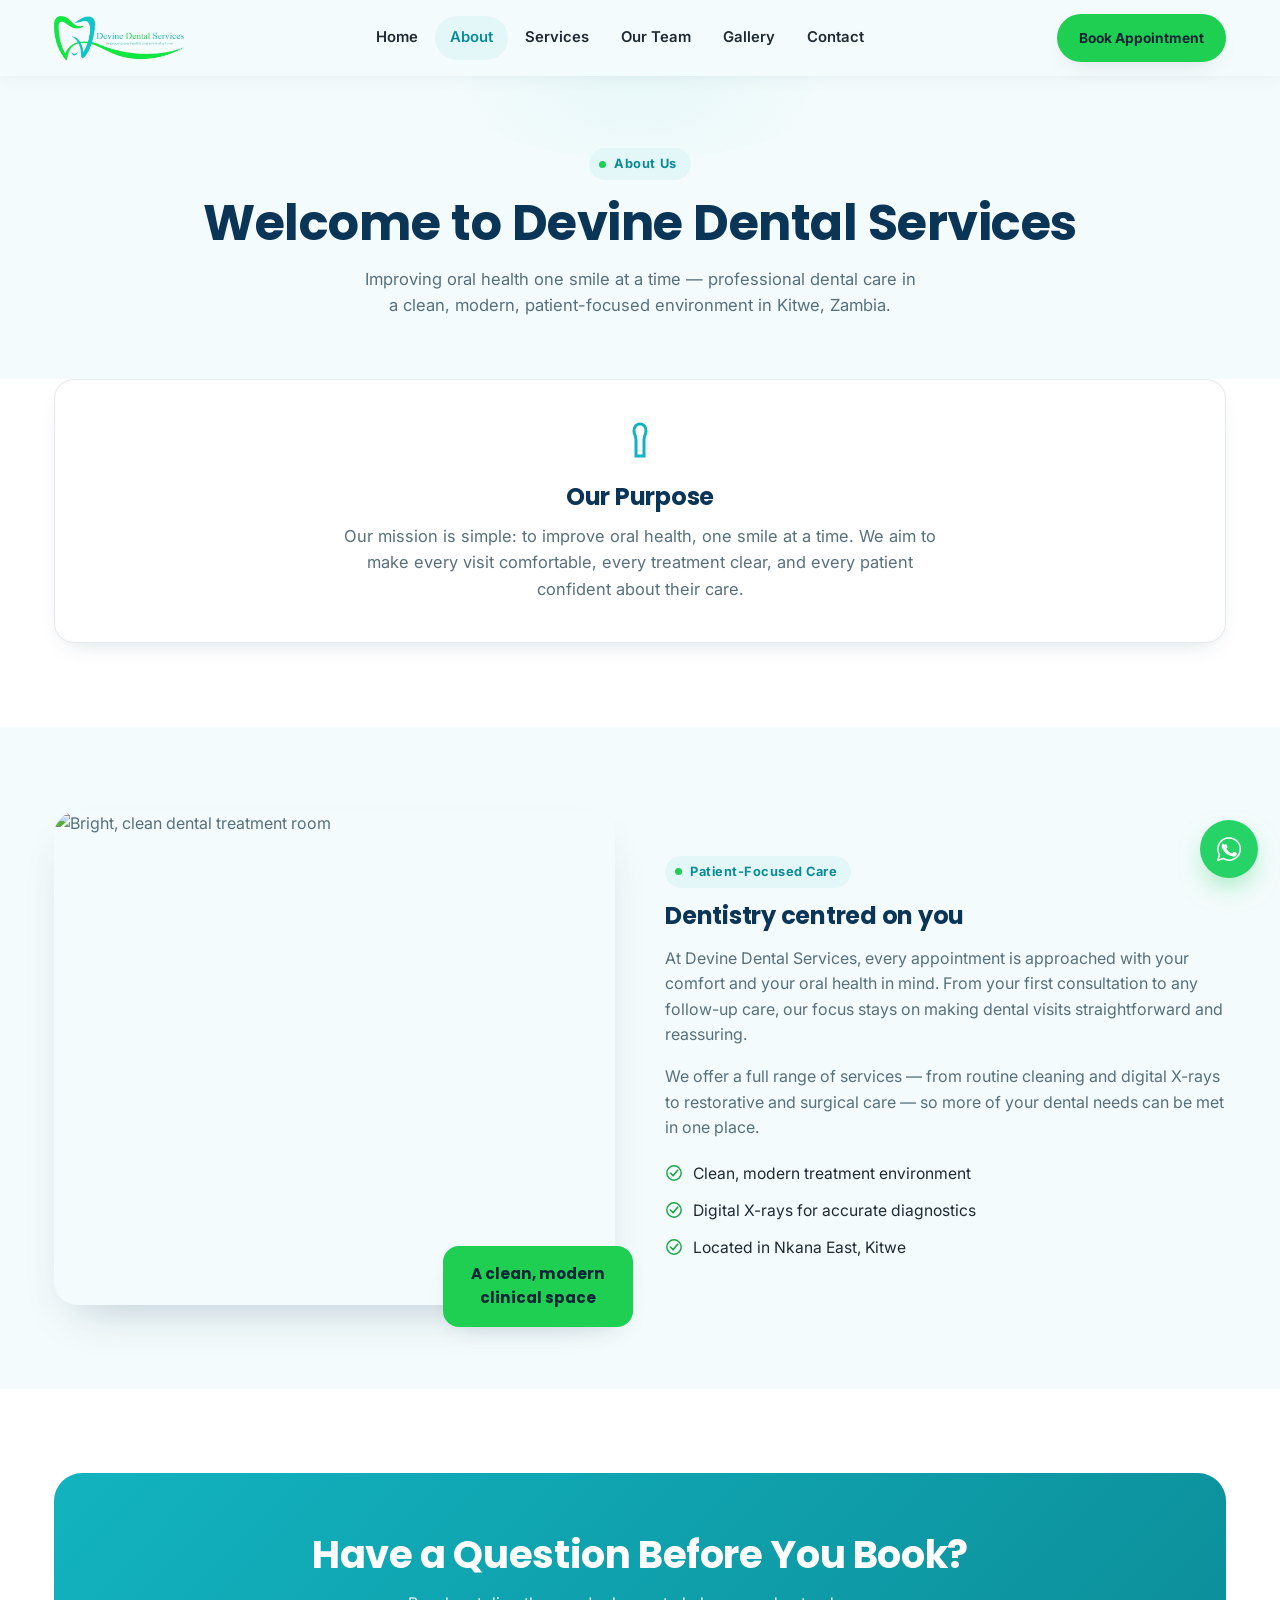
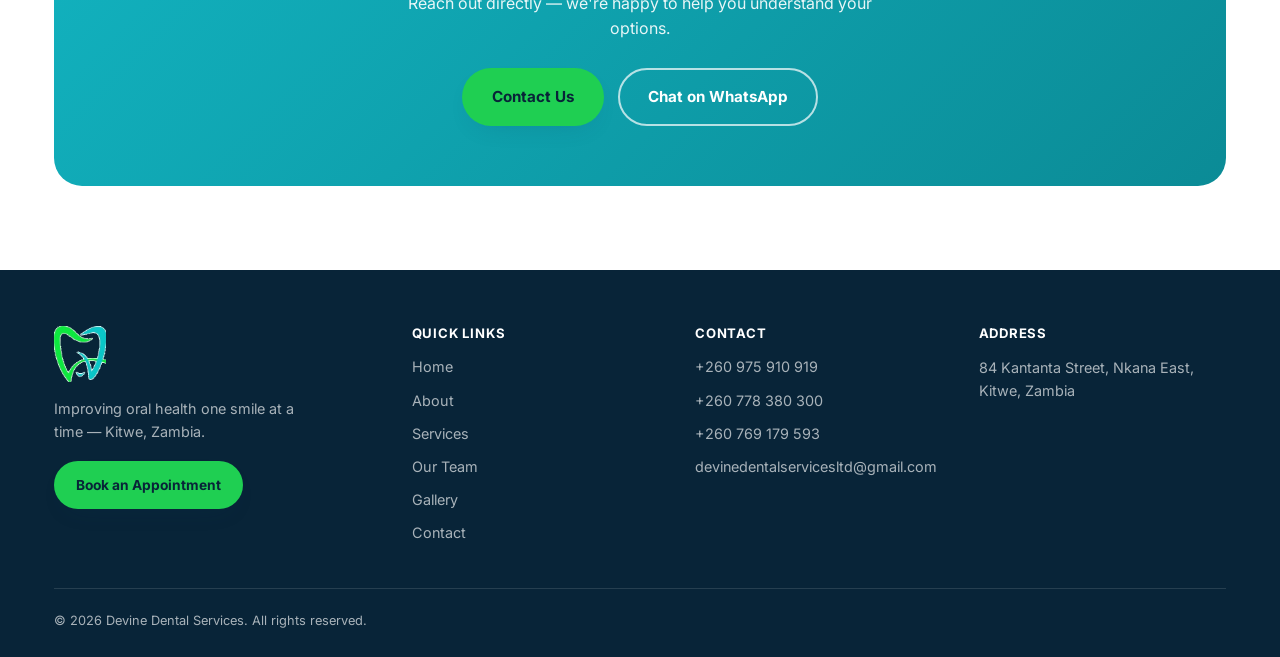
==== about.html @ 5a734332 "Add files via upload" ====
<!DOCTYPE html>
<html lang="en">
<head>
<meta charset="UTF-8">
<meta name="viewport" content="width=device-width, initial-scale=1.0">
<title>About Us — Devine Dental Services | Kitwe, Zambia</title>
<meta name="description" content="Learn about Devine Dental Services in Kitwe, Zambia — improving oral health one smile at a time.">
<link rel="icon" href="assets/img/logo-icon.png">
<link rel="stylesheet" href="css/style.css">
</head>
<body>

<header class="site-header">
  <div class="container nav-row">
    <a href="index.html" class="brand"><img src="assets/img/logo.png" alt="Devine Dental Services logo"></a>
    <nav class="nav-links" aria-label="Primary">
      <a href="index.html">Home</a><a href="about.html">About</a><a href="services.html">Services</a>
      <a href="team.html">Our Team</a><a href="gallery.html">Gallery</a><a href="contact.html">Contact</a>
    </nav>
    <div class="nav-actions">
      <a href="contact.html" class="btn btn-primary btn-sm">Book Appointment</a>
      <button class="nav-menu-btn" aria-label="Open menu" aria-expanded="false">
        <svg width="20" height="16" viewBox="0 0 20 16" fill="none"><path d="M0 1h20M0 8h20M0 15h20" stroke="currentColor" stroke-width="2"/></svg>
      </button>
    </div>
  </div>
</header>

<div class="mobile-drawer" id="mobileDrawer">
  <div class="mobile-drawer-backdrop"></div>
  <div class="mobile-drawer-panel">
    <div class="mobile-drawer-top">
      <img src="assets/img/logo.png" alt="Devine Dental Services" style="height:34px">
      <button class="mobile-drawer-close" aria-label="Close menu"><svg width="18" height="18" viewBox="0 0 18 18" fill="none"><path d="M1 1l16 16M17 1L1 17" stroke="currentColor" stroke-width="2"/></svg></button>
    </div>
    <nav aria-label="Mobile">
      <a href="index.html">Home</a><a href="about.html">About</a><a href="services.html">Services</a>
      <a href="team.html">Our Team</a><a href="gallery.html">Gallery</a><a href="contact.html">Contact</a>
    </nav>
    <div class="mobile-drawer-cta"><a href="contact.html" class="btn btn-primary btn-block">Book Appointment</a></div>
    <div class="mobile-drawer-quick">
      <strong style="font-size:.8rem;color:var(--navy)">Quick Contact</strong>
      <div class="row">
        <a href="tel:+260975910919"><svg width="18" height="18" viewBox="0 0 20 20" fill="none"><path d="M3 3c0 8 6 14 14 14l2-4-5-2-2 2c-2-1-4-3-5-5l2-2-2-5-4 2z" stroke="currentColor" stroke-width="1.6" stroke-linejoin="round"/></svg>Call</a>
        <a href="https://wa.me/260975910919" target="_blank" rel="noopener"><svg width="18" height="18" viewBox="0 0 20 20" fill="none"><path d="M10 2a8 8 0 00-6.9 12l-1 4 4.1-1A8 8 0 1010 2z" stroke="currentColor" stroke-width="1.5"/></svg>WhatsApp</a>
        <a href="https://maps.google.com/?q=84+Kantanta+Street+Nkana+East+Kitwe+Zambia" target="_blank" rel="noopener"><svg width="18" height="18" viewBox="0 0 20 20" fill="none"><path d="M2 4l8 6 8-6" stroke="currentColor" stroke-width="1.6"/><rect x="2" y="4" width="16" height="12" rx="2" stroke="currentColor" stroke-width="1.6"/></svg>Directions</a>
      </div>
    </div>
  </div>
</div>

<section class="page-hero">
  <div class="container inner">
    <span class="kicker"><span class="dot"></span>About Us</span>
    <h1>Welcome to Devine Dental Services</h1>
    <p>Improving oral health one smile at a time — professional dental care in a clean, modern, patient-focused environment in Kitwe, Zambia.</p>
  </div>
</section>

<section class="section section-white" style="padding-top:0">
  <div class="container">
    <div class="mission-card reveal">
      <svg width="40" height="40" viewBox="0 0 20 20" fill="none"><path d="M10 2c-1.5 0-3 1-3 3.5C7 7 8 8 8 10v8h4v-8c0-2 1-3 1-4.5C13 3 11.5 2 10 2z" stroke="currentColor" stroke-width="1.5"/></svg>
      <h2>Our Purpose</h2>
      <p>Our mission is simple: to improve oral health, one smile at a time. We aim to make every visit comfortable, every treatment clear, and every patient confident about their care.</p>
    </div>
  </div>
</section>

<section class="section section-bg">
  <div class="container split">
    <div class="split-media reveal">
      <img src="https://images.unsplash.com/photo-1598256989800-fe5f95da9787?w=800&q=80&auto=format&fit=crop" alt="Bright, clean dental treatment room" loading="lazy">
      <div class="badge">A clean, modern clinical space</div>
    </div>
    <div class="reveal">
      <span class="kicker"><span class="dot"></span>Patient-Focused Care</span>
      <h2>Dentistry centred on you</h2>
      <p>At Devine Dental Services, every appointment is approached with your comfort and your oral health in mind. From your first consultation to any follow-up care, our focus stays on making dental visits straightforward and reassuring.</p>
      <p>We offer a full range of services — from routine cleaning and digital X-rays to restorative and surgical care — so more of your dental needs can be met in one place.</p>
      <ul class="points">
        <li><svg width="18" height="18" viewBox="0 0 20 20" fill="none"><circle cx="10" cy="10" r="8" stroke="currentColor" stroke-width="1.6"/><path d="M6 10l3 3 5-6" stroke="currentColor" stroke-width="1.8" stroke-linecap="round" stroke-linejoin="round"/></svg>Clean, modern treatment environment</li>
        <li><svg width="18" height="18" viewBox="0 0 20 20" fill="none"><circle cx="10" cy="10" r="8" stroke="currentColor" stroke-width="1.6"/><path d="M6 10l3 3 5-6" stroke="currentColor" stroke-width="1.8" stroke-linecap="round" stroke-linejoin="round"/></svg>Digital X-rays for accurate diagnostics</li>
        <li><svg width="18" height="18" viewBox="0 0 20 20" fill="none"><circle cx="10" cy="10" r="8" stroke="currentColor" stroke-width="1.6"/><path d="M6 10l3 3 5-6" stroke="currentColor" stroke-width="1.8" stroke-linecap="round" stroke-linejoin="round"/></svg>Located in Nkana East, Kitwe</li>
      </ul>
    </div>
  </div>
</section>

<section class="section section-white">
  <div class="container">
    <div class="cta-band reveal">
      <h2>Have a Question Before You Book?</h2>
      <p>Reach out directly — we're happy to help you understand your options.</p>
      <div class="actions">
        <a href="contact.html" class="btn btn-primary">Contact Us</a>
        <a href="https://wa.me/260975910919" target="_blank" rel="noopener" class="btn btn-outline">Chat on WhatsApp</a>
      </div>
    </div>
  </div>
</section>

<footer class="site-footer">
  <div class="container">
    <div class="footer-grid">
      <div class="footer-brand">
        <img src="assets/img/logo-icon.png" alt="Devine Dental Services" style="height:56px;width:auto">
        <p>Improving oral health one smile at a time — Kitwe, Zambia.</p>
        <a href="contact.html" class="btn btn-primary btn-sm">Book an Appointment</a>
      </div>
      <div class="footer-col">
        <h4>QUICK LINKS</h4>
        <a href="index.html">Home</a><a href="about.html">About</a><a href="services.html">Services</a>
        <a href="team.html">Our Team</a><a href="gallery.html">Gallery</a><a href="contact.html">Contact</a>
      </div>
      <div class="footer-col">
        <h4>CONTACT</h4>
        <a href="tel:+260975910919">+260 975 910 919</a>
        <a href="tel:+260778380300">+260 778 380 300</a>
        <a href="tel:+260769179593">+260 769 179 593</a>
        <a href="mailto:devinedentalservicesltd@gmail.com">devinedentalservicesltd@gmail.com</a>
      </div>
      <div class="footer-col">
        <h4>ADDRESS</h4>
        <p>84 Kantanta Street, Nkana East, Kitwe, Zambia</p>
      </div>
    </div>
    <div class="footer-bottom"><span>&copy; <span id="year"></span> Devine Dental Services. All rights reserved.</span></div>
  </div>
</footer>

<a href="https://wa.me/260975910919" target="_blank" rel="noopener" class="wa-float" aria-label="Chat with us on WhatsApp">
  <svg width="28" height="28" viewBox="0 0 24 24" fill="none"><path d="M12 2.5a9.5 9.5 0 00-8.2 14.3L2.5 21.5l4.9-1.3A9.5 9.5 0 1012 2.5z" stroke="white" stroke-width="1.3" fill="none"/><path d="M8 8.5c.2-.6.5-.6.8-.6h.6c.2 0 .4 0 .6.4.2.5.7 1.6.7 1.8.1.1.1.3 0 .4-.1.2-.1.3-.3.5-.1.2-.3.3-.4.5-.1.1-.3.3-.1.6.2.3.8 1.3 1.8 2.1 1.2 1 2.1 1.3 2.5 1.5.3.1.5.1.6-.1.2-.2.7-.8.9-1.1.2-.3.4-.2.6-.1.2.1 1.5.7 1.8.8.3.1.5.2.5.3.1.2.1.9-.2 1.6-.3.7-1.6 1.4-2.2 1.4-.6.1-1.2.1-3.8-.9-3.2-1.3-5.2-4.5-5.4-4.7-.1-.2-1.3-1.7-1.3-3.2 0-1.5.8-2.2 1.1-2.5z" fill="white"/></svg>
</a>

<script src="js/main.js"></script>
<script>document.getElementById("year").textContent = new Date().getFullYear();</script>
</body>
</html>
---- css/style.css ----
/* ==========================================================================
   DEVINE DENTAL SERVICES — DESIGN SYSTEM
   Palette drawn from the official logo: teal/dental-blue + fresh green,
   paired with a deeper professional navy for trust and readable charcoal
   text on very light, clean, clinical backgrounds.
   Type: Poppins (headings — friendly, confident) + Inter (body — clean, legible).
   ========================================================================== */

@import url("https://fonts.googleapis.com/css2?family=Poppins:wght@500;600;700;800&family=Inter:wght@400;500;600;700&display=swap");

:root {
  --teal: #12b3c0;
  --teal-deep: #0b8b96;
  --teal-pale: #e3f7f8;
  --green: #1fcf52;
  --green-deep: #17a643;
  --green-pale: #e6faec;
  --navy: #0b3556;
  --navy-deep: #082438;
  --ink: #1e2b33;
  --ink-mute: #57707c;
  --bg: #f4fbfc;
  --white: #ffffff;
  --line: rgba(11, 53, 86, 0.1);
  --shadow: 0 22px 48px -22px rgba(11, 53, 86, 0.28);
  --shadow-sm: 0 10px 26px -14px rgba(11, 53, 86, 0.22);
  --radius: 20px;
  --radius-sm: 12px;
  --maxw: 1220px;
  --display: "Poppins", sans-serif;
  --body: "Inter", sans-serif;
  color-scheme: light;
}

* { box-sizing: border-box; }
html { scroll-behavior: smooth; }

@media (prefers-reduced-motion: reduce) {
  html { scroll-behavior: auto; }
  *, *::before, *::after {
    animation-duration: 0.001ms !important;
    animation-iteration-count: 1 !important;
    transition-duration: 0.001ms !important;
    scroll-behavior: auto !important;
  }
}

body {
  margin: 0;
  font-family: var(--body);
  background: var(--bg);
  color: var(--ink-mute);
  line-height: 1.6;
  -webkit-font-smoothing: antialiased;
  overflow-x: hidden;
}

img { max-width: 100%; display: block; }
a { color: inherit; text-decoration: none; }
button { font-family: inherit; cursor: pointer; }
ul { margin: 0; padding: 0; list-style: none; }

h1, h2, h3, h4 {
  font-family: var(--display);
  color: var(--navy);
  margin: 0;
  font-weight: 700;
  letter-spacing: -0.01em;
  line-height: 1.15;
}

.container { max-width: var(--maxw); margin: 0 auto; padding: 0 24px; }

a:focus-visible, button:focus-visible, input:focus-visible, textarea:focus-visible, select:focus-visible {
  outline: 2.5px solid var(--teal);
  outline-offset: 3px;
  border-radius: 4px;
}

/* ---------- Buttons ---------- */
.btn {
  display: inline-flex;
  align-items: center;
  justify-content: center;
  gap: 9px;
  padding: 15px 28px;
  border-radius: 999px;
  font-weight: 700;
  font-size: 0.95rem;
  font-family: var(--body);
  border: 2px solid transparent;
  transition: transform 0.2s ease, box-shadow 0.2s ease, background 0.2s ease, color 0.2s ease, border-color .2s ease;
  white-space: nowrap;
  min-height: 48px;
}
.btn:active { transform: scale(0.97); }
.btn-primary { background: var(--green); color: var(--navy-deep); box-shadow: var(--shadow-sm); }
.btn-primary:hover { background: var(--green-deep); color: var(--white); transform: translateY(-2px); box-shadow: var(--shadow); }
.btn-navy { background: var(--navy); color: var(--white); }
.btn-navy:hover { background: var(--navy-deep); transform: translateY(-2px); }
.btn-outline { background: transparent; color: var(--white); border-color: rgba(255,255,255,0.7); }
.btn-outline:hover { background: rgba(255,255,255,0.14); transform: translateY(-2px); }
.btn-ghost { background: transparent; color: var(--navy); border-color: var(--line); }
.btn-ghost:hover { border-color: var(--teal); color: var(--teal-deep); }
.btn-teal { background: var(--teal-pale); color: var(--teal-deep); }
.btn-teal:hover { background: var(--teal); color: var(--white); }
.btn-block { width: 100%; }
.btn-sm { padding: 11px 20px; font-size: 0.86rem; min-height: 40px; }

.kicker {
  display: inline-flex;
  align-items: center;
  gap: 8px;
  font-family: var(--body);
  font-weight: 700;
  color: var(--teal-deep);
  font-size: 0.8rem;
  letter-spacing: 0.04em;
  background: var(--teal-pale);
  padding: 6px 14px 6px 10px;
  border-radius: 999px;
  margin-bottom: 14px;
}
.kicker .dot { width: 7px; height: 7px; border-radius: 50%; background: var(--green); flex-shrink: 0; }

/* ==========================================================================
   WELCOME ANIMATION
   ========================================================================== */
#intro {
  position: fixed; inset: 0; z-index: 999;
  background: var(--white);
  display: flex; align-items: center; justify-content: center;
  transition: opacity 0.5s ease, visibility 0.5s ease;
}
#intro.hide { opacity: 0; visibility: hidden; pointer-events: none; }
.intro-inner { display: flex; flex-direction: column; align-items: center; gap: 18px; }
.intro-logo {
  width: 190px;
  opacity: 0;
  transform: scale(0.85);
  animation: introLogo 0.7s cubic-bezier(.2,.9,.25,1) forwards;
}
@keyframes introLogo {
  0% { opacity: 0; transform: scale(0.85) translateY(6px); }
  100% { opacity: 1; transform: scale(1) translateY(0); }
}
.intro-bar {
  width: 84px; height: 3px; border-radius: 3px;
  background: var(--line);
  overflow: hidden;
  opacity: 0;
  animation: introFade 0.4s ease 0.55s forwards;
}
.intro-bar::after {
  content: "";
  display: block; height: 100%; width: 0%;
  background: linear-gradient(90deg, var(--teal), var(--green));
  animation: introBar 1s ease 0.6s forwards;
}
@keyframes introBar { to { width: 100%; } }
.intro-tag {
  font-family: var(--display);
  font-weight: 600;
  font-size: 0.92rem;
  color: var(--navy);
  text-align: center;
  opacity: 0;
  animation: introFade 0.5s ease 0.85s forwards;
}
@keyframes introFade { to { opacity: 1; } }

/* ==========================================================================
   NAVIGATION
   ========================================================================== */
.site-header {
  position: fixed; top: 0; left: 0; right: 0; z-index: 200;
  background: rgba(244, 251, 252, 0.9);
  backdrop-filter: blur(10px);
  box-shadow: 0 2px 16px rgba(11,53,86,0.06);
  transition: box-shadow 0.3s ease, padding 0.3s ease;
  padding: 14px 0;
}
.site-header.solid { box-shadow: 0 4px 22px rgba(11,53,86,0.1); padding: 10px 0; }
.nav-row { display: flex; align-items: center; justify-content: space-between; gap: 18px; }
.brand { display: flex; align-items: center; gap: 10px; flex-shrink: 0; }
.brand img { height: 44px; width: auto; transition: height 0.3s ease; }
.site-header.solid .brand img { height: 38px; }
.nav-links { display: flex; align-items: center; gap: 2px; }
.nav-links a {
  padding: 10px 15px;
  border-radius: 999px;
  font-weight: 600;
  font-size: 0.93rem;
  color: var(--ink);
  transition: background 0.2s ease, color 0.2s ease;
}
.nav-links a:hover, .nav-links a.active { background: var(--teal-pale); color: var(--teal-deep); }
.nav-actions { display: flex; align-items: center; gap: 10px; }
.nav-menu-btn {
  display: none;
  background: var(--navy);
  color: var(--white);
  border: none; width: 46px; height: 46px; border-radius: 13px;
  align-items: center; justify-content: center; flex-shrink: 0;
}

/* Mobile drawer */
.mobile-drawer { position: fixed; inset: 0; z-index: 300; visibility: hidden; }
.mobile-drawer.open { visibility: visible; }
.mobile-drawer-backdrop { position: absolute; inset: 0; background: rgba(8,36,56,0.5); opacity: 0; transition: opacity 0.3s ease; }
.mobile-drawer.open .mobile-drawer-backdrop { opacity: 1; }
.mobile-drawer-panel {
  position: absolute; top: 0; right: 0; height: 100%; width: min(86vw, 380px);
  background: var(--white);
  box-shadow: -18px 0 40px rgba(0,0,0,0.2);
  transform: translateX(100%);
  transition: transform 0.35s cubic-bezier(.2,.9,.25,1);
  padding: 22px 26px; display: flex; flex-direction: column;
}
.mobile-drawer.open .mobile-drawer-panel { transform: translateX(0); }
.mobile-drawer-top { display: flex; justify-content: space-between; align-items: center; margin-bottom: 26px; }
.mobile-drawer-close {
  width: 44px; height: 44px; border-radius: 12px;
  border: 1.5px solid var(--line); background: var(--bg);
  display: flex; align-items: center; justify-content: center; color: var(--navy);
}
.mobile-drawer nav { display: flex; flex-direction: column; gap: 2px; }
.mobile-drawer nav a {
  padding: 15px 6px; font-family: var(--display); font-weight: 600;
  font-size: 1.2rem; color: var(--navy); border-bottom: 1px solid var(--line);
}
.mobile-drawer-cta { margin-top: 20px; display: flex; flex-direction: column; gap: 10px; }
.mobile-drawer-quick { margin-top: auto; padding-top: 18px; border-top: 1px solid var(--line); }
.mobile-drawer-quick .row { display: flex; gap: 10px; margin-top: 10px; }
.mobile-drawer-quick a {
  flex: 1; display: flex; flex-direction: column; align-items: center; gap: 6px;
  padding: 12px 6px; border-radius: 14px; background: var(--bg);
  font-size: 0.72rem; font-weight: 700; color: var(--navy); text-align: center;
}
.mobile-drawer-quick a svg { color: var(--teal-deep); }

/* ==========================================================================
   HERO (home) — full-bleed background slideshow
   ========================================================================== */
.hero {
  position: relative;
  min-height: 92vh;
  display: flex;
  align-items: center;
  overflow: hidden;
  color: var(--white);
  padding: 0;
}
.hero-bg {
  position: absolute; inset: 0; z-index: 0;
  background-size: cover;
  background-position: center;
}
.hero-overlay {
  position: absolute; inset: 0; z-index: 1;
  background: linear-gradient(180deg, rgba(8,36,56,0.55) 0%, rgba(8,36,56,0.35) 38%, rgba(6,24,38,0.88) 100%);
}
.hero-grid { position: relative; z-index: 2; width: 100%; padding: 120px 26px; box-sizing: border-box; }
.hero-grid > div:first-child { max-width: 640px; margin: 0 auto; padding: 0 6px; }
.hero .kicker { background: rgba(255,255,255,0.14); color: var(--green); }
.hero .kicker .dot { background: var(--green); }
.hero h1 { color: var(--white); }
.hero h1 span { color: var(--green); }
.hero p.lead { color: rgba(255,255,255,0.88); }
.hero-trust .item { color: var(--white); }
.hero-trust .item svg { color: var(--green); }

/* ==========================================================================
   SECTION SCAFFOLDING
   ========================================================================== */
.section { padding: 84px 0; }
.section-tight { padding: 56px 0; }
.section-white { background: var(--white); }
.section-bg { background: var(--bg); }
.section-navy { background: var(--navy); color: rgba(255,255,255,0.82); }
.section-navy h2, .section-navy h3 { color: var(--white); }
.section-head { margin-bottom: 42px; max-width: 640px; }
.section-head.center { margin-left: auto; margin-right: auto; text-align: center; }
.section-head h2 { font-size: clamp(1.9rem, 4vw, 2.5rem); }
.section-head p { margin-top: 12px; font-size: 1.02rem; }
.section-head-row { display: flex; align-items: flex-end; justify-content: space-between; gap: 24px; flex-wrap: wrap; }

.reveal { opacity: 0; transform: translateY(24px); transition: opacity 0.65s ease, transform 0.65s ease; }
.reveal.in { opacity: 1; transform: translateY(0); }

/* ==========================================================================
   QUICK ACTIONS (home)
   ========================================================================== */
.quick-grid { display: grid; grid-template-columns: repeat(4, 1fr); gap: 18px; }
.quick-card {
  background: var(--white); border-radius: 18px; padding: 26px 20px;
  box-shadow: var(--shadow-sm); text-align: center;
  transition: transform 0.25s ease, box-shadow 0.25s ease;
  border: 1px solid var(--line);
}
.quick-card:hover { transform: translateY(-5px); box-shadow: var(--shadow); }
.quick-card .ic {
  width: 52px; height: 52px; border-radius: 14px; margin: 0 auto 14px;
  display: flex; align-items: center; justify-content: center;
  background: var(--teal-pale); color: var(--teal-deep);
}
.quick-card:nth-child(2n) .ic { background: var(--green-pale); color: var(--green-deep); }
.quick-card h3 { font-size: 1rem; margin-bottom: 4px; }
.quick-card span { font-size: 0.82rem; color: var(--ink-mute); }

/* ==========================================================================
   ABOUT PREVIEW (split)
   ========================================================================== */
.split { display: grid; grid-template-columns: 1fr 1fr; gap: 50px; align-items: center; }
.split-media { position: relative; }
.split-media img { width: 100%; aspect-ratio: 5/4.4; object-fit: cover; border-radius: 24px; box-shadow: var(--shadow); }
.split-media .badge {
  position: absolute; bottom: -22px; right: -18px; background: var(--green);
  color: var(--navy-deep); padding: 16px 20px; border-radius: 16px;
  box-shadow: var(--shadow-sm); font-family: var(--display); font-weight: 700;
  font-size: 0.95rem; max-width: 190px; text-align: center;
}
.split ul.points { margin-top: 20px; display: flex; flex-direction: column; gap: 12px; }
.split ul.points li { display: flex; gap: 10px; align-items: flex-start; font-size: 0.98rem; color: var(--ink); }
.split ul.points li svg { color: var(--green-deep); flex-shrink: 0; margin-top: 3px; }

/* ==========================================================================
   SERVICE CARDS
   ========================================================================== */
.services-grid { display: grid; grid-template-columns: repeat(4, 1fr); gap: 20px; }
.service-card {
  background: var(--white); border-radius: var(--radius); overflow: hidden;
  box-shadow: var(--shadow-sm); border: 1px solid var(--line);
  transition: transform 0.25s ease, box-shadow 0.25s ease, border-color .25s ease;
}
.service-card:hover { transform: translateY(-6px); box-shadow: var(--shadow); border-color: transparent; }
.service-card .thumb { position: relative; aspect-ratio: 16/11; overflow: hidden; }
.service-card .thumb img { width: 100%; height: 100%; object-fit: cover; transition: transform 0.5s ease; }
.service-card:hover .thumb img { transform: scale(1.07); }
.service-card .body { padding: 22px 22px 26px; position: relative; }
.service-card .ic {
  width: 50px; height: 50px; border-radius: 14px;
  display: flex; align-items: center; justify-content: center;
  background: var(--white);
  color: var(--teal-deep);
  position: absolute; top: -25px; left: 22px;
  box-shadow: var(--shadow-sm);
  border: 1px solid var(--line);
}
.service-card .body { padding-top: 34px; }
.service-card h3 { font-size: 1.05rem; margin-bottom: 8px; }
.service-card p { font-size: 0.9rem; color: var(--ink-mute); }

/* ==========================================================================
   WHY CHOOSE US
   ========================================================================== */
.why-grid { display: grid; grid-template-columns: repeat(4, 1fr); gap: 20px; }
.why-card { text-align: left; padding: 4px; }
.why-card .ic {
  width: 50px; height: 50px; border-radius: 14px; margin-bottom: 16px;
  display: flex; align-items: center; justify-content: center;
  background: rgba(255,255,255,0.12); color: var(--green);
}
.why-card h3 { font-size: 1.05rem; margin-bottom: 8px; }
.why-card p { font-size: 0.92rem; }

/* ==========================================================================
   PATIENT JOURNEY
   ========================================================================== */
.journey { display: grid; grid-template-columns: repeat(5, 1fr); gap: 16px; position: relative; }
.journey::before {
  content: ""; position: absolute; top: 27px; left: 8%; right: 8%; height: 2px;
  background: repeating-linear-gradient(90deg, var(--line) 0 10px, transparent 10px 18px);
  z-index: 0;
}
.journey-step { position: relative; z-index: 1; text-align: center; }
.journey-step .num {
  width: 56px; height: 56px; border-radius: 50%; margin: 0 auto 14px;
  background: var(--white); border: 2px solid var(--teal);
  display: flex; align-items: center; justify-content: center;
  font-family: var(--display); font-weight: 700; color: var(--teal-deep); font-size: 1.1rem;
  box-shadow: var(--shadow-sm);
}
.journey-step:nth-child(5) .num { background: var(--green); border-color: var(--green); color: var(--navy-deep); }
.journey-step h4 { font-family: var(--display); font-size: 0.98rem; color: var(--navy); margin-bottom: 4px; }
.journey-step p { font-size: 0.82rem; color: var(--ink-mute); }

/* ==========================================================================
   APPOINTMENT CTA BAND
   ========================================================================== */
.cta-band {
  border-radius: 28px;
  background: linear-gradient(135deg, var(--teal) 0%, var(--teal-deep) 100%);
  padding: 60px 40px; text-align: center; color: var(--white); position: relative; overflow: hidden;
}
.cta-band h2 { color: var(--white); font-size: clamp(1.8rem, 4vw, 2.4rem); }
.cta-band p { max-width: 480px; margin: 14px auto 26px; color: rgba(255,255,255,0.9); }
.cta-band .actions { display: flex; gap: 14px; justify-content: center; flex-wrap: wrap; }

/* ==========================================================================
   LOCATION PREVIEW
   ========================================================================== */
.location-split { display: grid; grid-template-columns: 1fr 1fr; gap: 30px; align-items: stretch; }
.location-card {
  background: var(--white); border-radius: var(--radius); padding: 34px;
  box-shadow: var(--shadow-sm); border: 1px solid var(--line);
  display: flex; flex-direction: column; justify-content: center;
}
.location-card .addr { font-family: var(--display); font-size: 1.2rem; color: var(--navy); margin: 10px 0 24px; font-weight: 600; }
.location-card .actions { display: flex; gap: 12px; flex-wrap: wrap; }
.map-embed { border-radius: var(--radius); overflow: hidden; box-shadow: var(--shadow-sm); min-height: 300px; }
.map-embed iframe { width: 100%; height: 100%; min-height: 300px; border: 0; }

/* ==========================================================================
   FOOTER
   ========================================================================== */
.site-footer { background: var(--navy-deep); color: rgba(255,255,255,0.65); padding: 56px 0 26px; }
.footer-grid { display: grid; grid-template-columns: 1.3fr 1fr 1fr 1fr; gap: 36px; padding-bottom: 34px; border-bottom: 1px solid rgba(255,255,255,0.12); }
.footer-brand img { height: 40px; margin-bottom: 14px; }
.footer-brand p { max-width: 260px; font-size: 0.9rem; margin-bottom: 18px; }
.footer-col h4 { color: var(--white); font-family: var(--body); font-size: 0.82rem; letter-spacing: 0.06em; margin-bottom: 14px; }
.footer-col a, .footer-col p { display: block; font-size: 0.9rem; margin-bottom: 10px; color: rgba(255,255,255,0.65); }
.footer-col a:hover { color: var(--green); }
.footer-bottom { padding-top: 22px; display: flex; justify-content: space-between; flex-wrap: wrap; gap: 10px; font-size: 0.8rem; }

/* ==========================================================================
   FLOATING WHATSAPP BUTTON
   ========================================================================== */
.wa-float {
  position: fixed; right: 22px; bottom: 22px; z-index: 250;
  width: 58px; height: 58px; border-radius: 50%;
  background: #25D366; color: var(--white);
  display: flex; align-items: center; justify-content: center;
  box-shadow: 0 12px 28px -8px rgba(37,211,102,0.55);
  transition: transform 0.25s ease;
}
.wa-float:hover { transform: scale(1.08); }

/* ==========================================================================
   INNER PAGE HERO (about / services / team / gallery / contact)
   ========================================================================== */
.page-hero { padding: 148px 0 60px; text-align: center; position: relative; overflow: hidden; }
.page-hero::before {
  content: ""; position: absolute; top: -140px; left: 50%; transform: translateX(-50%);
  width: 520px; height: 300px; border-radius: 50%;
  background: radial-gradient(circle, var(--teal-pale) 0%, transparent 70%);
  z-index: 0;
}
.page-hero .inner { position: relative; z-index: 1; }
.page-hero h1 { font-size: clamp(2.2rem, 5.2vw, 3.1rem); }
.page-hero p { max-width: 560px; margin: 14px auto 0; font-size: 1.04rem; }

/* ==========================================================================
   ABOUT PAGE EXTRAS
   ========================================================================== */
.mission-card {
  background: var(--white); border-radius: var(--radius); padding: 40px;
  box-shadow: var(--shadow-sm); border: 1px solid var(--line); text-align: center;
}
.mission-card svg { color: var(--teal); margin-bottom: 16px; }
.mission-card h2 { font-size: 1.5rem; margin-bottom: 12px; }
.mission-card p { max-width: 620px; margin: 0 auto; font-size: 1.03rem; }

/* ==========================================================================
   TEAM PAGE
   ========================================================================== */
.team-grid { display: grid; grid-template-columns: repeat(4, 1fr); gap: 22px; }
.team-card { background: var(--white); border-radius: var(--radius); overflow: hidden; box-shadow: var(--shadow-sm); border: 1px solid var(--line); text-align: center; }
.team-photo {
  aspect-ratio: 1; background: linear-gradient(135deg, var(--teal-pale), var(--green-pale));
  display: flex; align-items: center; justify-content: center; color: var(--teal-deep);
}
.team-card .info { padding: 20px 18px 24px; }
.team-card h3 { font-size: 1.05rem; margin-bottom: 4px; }
.team-card .role { font-size: 0.85rem; color: var(--teal-deep); font-weight: 700; margin-bottom: 8px; }
.team-card .placeholder-note { font-size: 0.78rem; color: var(--ink-mute); font-style: italic; }
.team-note {
  background: var(--teal-pale); color: var(--teal-deep); border-radius: 16px;
  padding: 18px 24px; font-size: 0.92rem; text-align: center; margin-bottom: 40px;
}

/* ==========================================================================
   GALLERY PAGE
   ========================================================================== */
.masonry { columns: 4 260px; column-gap: 18px; }
.masonry-item {
  break-inside: avoid; margin-bottom: 18px; border-radius: 18px; overflow: hidden;
  cursor: zoom-in; position: relative; box-shadow: var(--shadow-sm);
}
.masonry-item img { width: 100%; display: block; transition: transform 0.5s ease; }
.masonry-item:hover img { transform: scale(1.06); }
.masonry-item .cap {
  position: absolute; left: 0; right: 0; bottom: 0; padding: 14px 16px;
  background: linear-gradient(0deg, rgba(8,36,56,0.78), transparent);
  color: var(--white); font-size: 0.84rem; font-weight: 700; opacity: 0; transition: opacity 0.3s ease;
}
.masonry-item:hover .cap { opacity: 1; }

.lightbox {
  position: fixed; inset: 0; z-index: 500; background: rgba(4,16,26,0.92);
  display: flex; align-items: center; justify-content: center;
  opacity: 0; visibility: hidden; transition: opacity 0.3s ease, visibility 0.3s ease; padding: 26px;
}
.lightbox.open { opacity: 1; visibility: visible; }
.lightbox img { max-width: min(90vw, 900px); max-height: 82vh; border-radius: 14px; box-shadow: 0 30px 80px rgba(0,0,0,0.5); }
.lightbox-cap { color: var(--teal-pale); margin-top: 14px; font-weight: 700; text-align: center; }
.lightbox-close, .lightbox-prev, .lightbox-next {
  position: absolute; background: rgba(255,255,255,0.12); border: 1px solid rgba(255,255,255,0.25);
  color: var(--white); border-radius: 50%; width: 48px; height: 48px; display: flex; align-items: center; justify-content: center;
}
.lightbox-close { top: 22px; right: 22px; }
.lightbox-prev { left: 22px; top: 50%; transform: translateY(-50%); }
.lightbox-next { right: 22px; top: 50%; transform: translateY(-50%); }
.lightbox-close:hover, .lightbox-prev:hover, .lightbox-next:hover { background: var(--teal); color: var(--white); }

/* ==========================================================================
   CONTACT / APPOINTMENT PAGE
   ========================================================================== */
.contact-grid { display: grid; grid-template-columns: 0.85fr 1.15fr; gap: 30px; align-items: start; }
.contact-info-card {
  background: var(--white); border-radius: var(--radius); padding: 32px;
  box-shadow: var(--shadow-sm); border: 1px solid var(--line);
}
.contact-row { display: flex; align-items: flex-start; gap: 14px; margin-bottom: 20px; }
.contact-row .ic {
  width: 44px; height: 44px; border-radius: 12px; background: var(--teal-pale); color: var(--teal-deep);
  display: flex; align-items: center; justify-content: center; flex-shrink: 0;
}
.contact-row div strong { display: block; font-size: 0.95rem; color: var(--navy); margin-bottom: 3px; }
.contact-row div a, .contact-row div p { display: block; font-size: 0.9rem; color: var(--ink-mute); margin: 0; }
.contact-row div a:hover { color: var(--teal-deep); }
.quick-contact-btns { display: flex; flex-direction: column; gap: 10px; margin-top: 22px; }

.appt-form { background: var(--white); border-radius: var(--radius); padding: 34px; box-shadow: var(--shadow-sm); border: 1px solid var(--line); }
.form-grid { display: grid; grid-template-columns: 1fr 1fr; gap: 18px; }
.field { margin-bottom: 18px; }
.field.full { grid-column: 1 / -1; }
.field label { display: block; font-size: 0.86rem; font-weight: 700; color: var(--navy); margin-bottom: 7px; }
.field input, .field select, .field textarea {
  width: 100%; padding: 13px 16px; border-radius: 12px; border: 1.5px solid var(--line);
  font-family: var(--body); font-size: 0.95rem; color: var(--ink); background: var(--bg);
  min-height: 48px;
}
.field textarea { min-height: 110px; resize: vertical; }
.field input:focus, .field select:focus, .field textarea:focus { outline: none; border-color: var(--teal); background: var(--white); }
.form-note { font-size: 0.82rem; color: var(--ink-mute); margin-top: 14px; }
.form-success {
  display: none; align-items: center; gap: 12px; background: var(--green-pale); color: var(--green-deep);
  padding: 16px 18px; border-radius: 14px; margin-bottom: 20px; font-size: 0.92rem; font-weight: 600;
}
.form-success.show { display: flex; }

/* ==========================================================================
   RESPONSIVE
   ========================================================================== */
@media (max-width: 1080px) {
  .nav-links { display: none; }
  .nav-menu-btn { display: flex; }
  .hero-grid { grid-template-columns: 1fr; }
  .split { grid-template-columns: 1fr; }
  .split-media { order: -1; }
  .services-grid { grid-template-columns: repeat(2, 1fr); }
  .why-grid { grid-template-columns: repeat(2, 1fr); }
  .quick-grid { grid-template-columns: repeat(2, 1fr); }
  .team-grid { grid-template-columns: repeat(2, 1fr); }
  .journey { grid-template-columns: repeat(5, 1fr); }
  .footer-grid { grid-template-columns: 1fr 1fr; }
  .location-split { grid-template-columns: 1fr; }
  .contact-grid { grid-template-columns: 1fr; }
  .masonry { columns: 3 220px; }
}

@media (max-width: 720px) {
  .container { padding: 0 18px; }
  .section { padding: 56px 0; }
  .section-tight { padding: 40px 0; }
  .hero { min-height: 86vh; }
  .hero-grid { padding: 118px 22px; }
  .cta-band, .location-card { padding: 40px 22px; border-radius: 22px; }
  .quick-grid { grid-template-columns: repeat(2, 1fr); gap: 12px; }
  .quick-card { padding: 20px 14px; }
  .journey { grid-template-columns: repeat(2, 1fr); gap: 26px 14px; }
  .journey::before { display: none; }
  .footer-grid { grid-template-columns: 1fr; gap: 28px; }
  .footer-bottom { flex-direction: column; text-align: center; }
  .masonry { columns: 2 160px; column-gap: 12px; }
  .masonry-item { margin-bottom: 12px; border-radius: 14px; }
  .form-grid { grid-template-columns: 1fr; }
  .appt-form, .contact-info-card { padding: 24px 20px; }
  .page-hero { padding-top: 118px; }
  .lightbox-prev { left: 10px; } .lightbox-next { right: 10px; }
  .lightbox-prev, .lightbox-next { width: 40px; height: 40px; }
  .wa-float { right: 16px; bottom: 16px; width: 54px; height: 54px; }
}

@media (max-width: 480px) {
  .services-grid, .why-grid, .team-grid { grid-template-columns: 1fr; }
  .journey { grid-template-columns: 1fr 1fr; }
  .hero h1 { font-size: 2.1rem; }
  .btn { padding: 14px 22px; font-size: 0.9rem; }
}
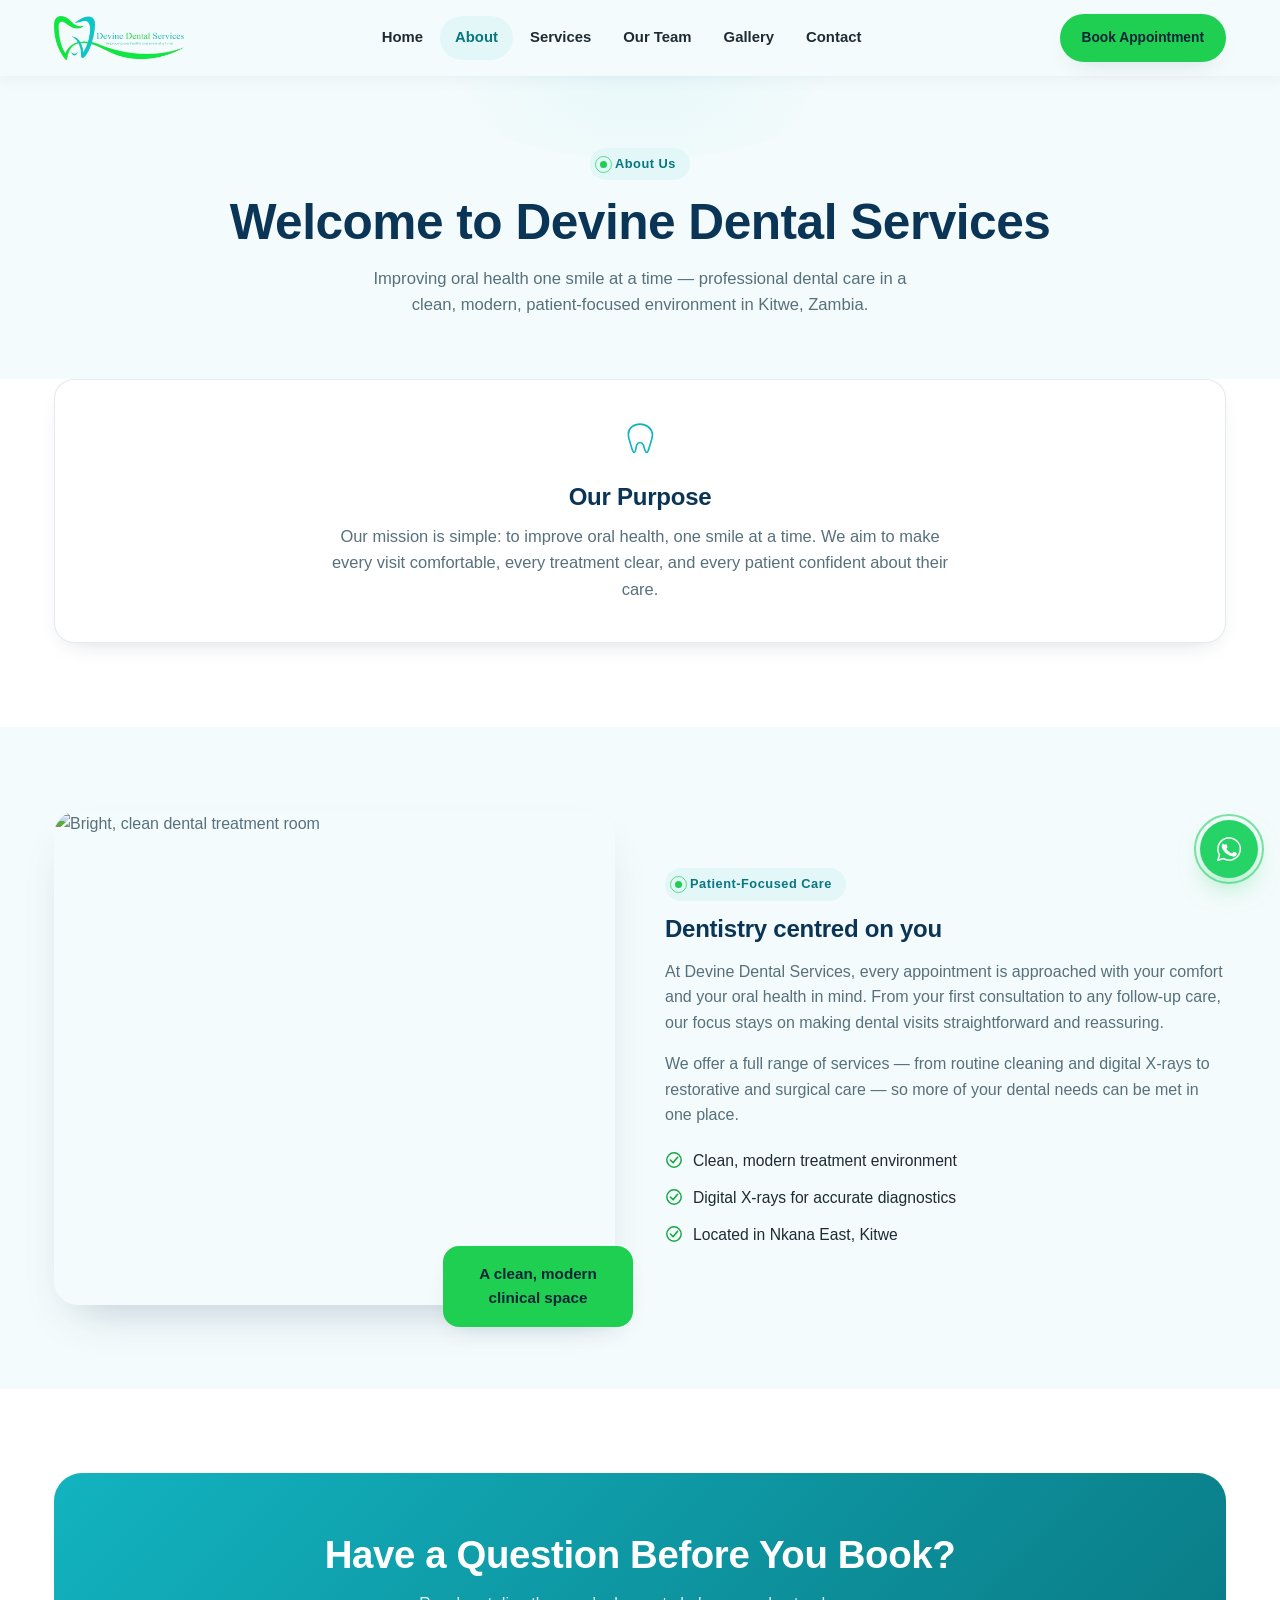
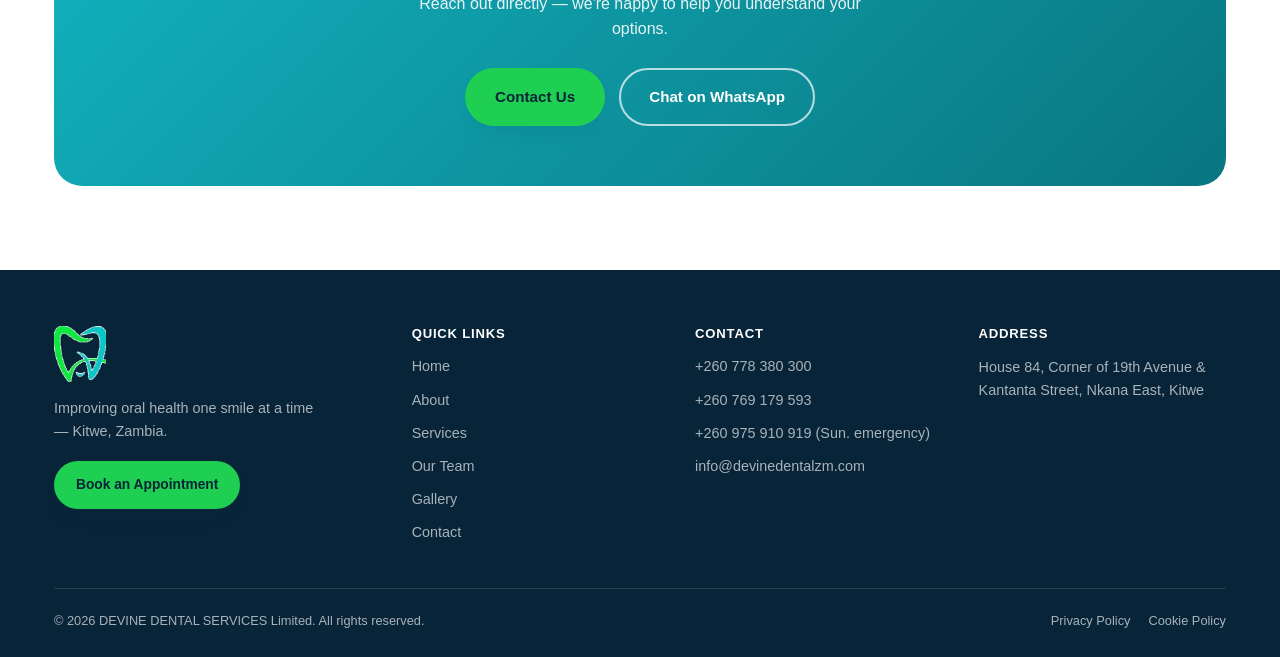
==== commit 30704eca: "Add files via upload" ====
--- a/about.html
+++ b/about.html
@@ -5,6 +5,8 @@
 <meta name="viewport" content="width=device-width, initial-scale=1.0">
 <title>About Us — Devine Dental Services | Kitwe, Zambia</title>
 <meta name="description" content="Learn about Devine Dental Services in Kitwe, Zambia — improving oral health one smile at a time.">
+<meta http-equiv="Content-Security-Policy" content="default-src 'self'; script-src 'self' 'unsafe-inline'; style-src 'self' 'unsafe-inline' https://fonts.googleapis.com; font-src https://fonts.gstatic.com; img-src 'self' https://images.unsplash.com data:; frame-src https://www.google.com; connect-src 'self'; form-action 'self'; base-uri 'self'; object-src 'none'">
+<meta name="referrer" content="strict-origin-when-cross-origin">
 <link rel="icon" href="assets/img/logo-icon.png">
 <link rel="stylesheet" href="css/style.css">
 </head>
@@ -19,14 +21,14 @@
     </nav>
     <div class="nav-actions">
       <a href="contact.html" class="btn btn-primary btn-sm">Book Appointment</a>
-      <button class="nav-menu-btn" aria-label="Open menu" aria-expanded="false">
+      <button class="nav-menu-btn" aria-label="Open menu" aria-expanded="false" aria-controls="mobileDrawer">
         <svg width="20" height="16" viewBox="0 0 20 16" fill="none"><path d="M0 1h20M0 8h20M0 15h20" stroke="currentColor" stroke-width="2"/></svg>
       </button>
     </div>
   </div>
 </header>
 
-<div class="mobile-drawer" id="mobileDrawer">
+<div class="mobile-drawer" id="mobileDrawer" role="dialog" aria-modal="true" aria-label="Mobile navigation" aria-hidden="true">
   <div class="mobile-drawer-backdrop"></div>
   <div class="mobile-drawer-panel">
     <div class="mobile-drawer-top">
@@ -41,9 +43,9 @@
     <div class="mobile-drawer-quick">
       <strong style="font-size:.8rem;color:var(--navy)">Quick Contact</strong>
       <div class="row">
-        <a href="tel:+260975910919"><svg width="18" height="18" viewBox="0 0 20 20" fill="none"><path d="M3 3c0 8 6 14 14 14l2-4-5-2-2 2c-2-1-4-3-5-5l2-2-2-5-4 2z" stroke="currentColor" stroke-width="1.6" stroke-linejoin="round"/></svg>Call</a>
-        <a href="https://wa.me/260975910919" target="_blank" rel="noopener"><svg width="18" height="18" viewBox="0 0 20 20" fill="none"><path d="M10 2a8 8 0 00-6.9 12l-1 4 4.1-1A8 8 0 1010 2z" stroke="currentColor" stroke-width="1.5"/></svg>WhatsApp</a>
-        <a href="https://maps.google.com/?q=84+Kantanta+Street+Nkana+East+Kitwe+Zambia" target="_blank" rel="noopener"><svg width="18" height="18" viewBox="0 0 20 20" fill="none"><path d="M2 4l8 6 8-6" stroke="currentColor" stroke-width="1.6"/><rect x="2" y="4" width="16" height="12" rx="2" stroke="currentColor" stroke-width="1.6"/></svg>Directions</a>
+        <a href="tel:+260778380300"><svg width="18" height="18" viewBox="0 0 20 20" fill="none"><path d="M3 3c0 8 6 14 14 14l2-4-5-2-2 2c-2-1-4-3-5-5l2-2-2-5-4 2z" stroke="currentColor" stroke-width="1.6" stroke-linejoin="round"/></svg>Call</a>
+        <a href="https://wa.me/260778380300" target="_blank" rel="noopener noreferrer"><svg width="18" height="18" viewBox="0 0 20 20" fill="none"><path d="M10 2a8 8 0 00-6.9 12l-1 4 4.1-1A8 8 0 1010 2z" stroke="currentColor" stroke-width="1.5"/></svg>WhatsApp</a>
+        <a href="https://maps.google.com/?q=House+84+Corner+of+19th+Avenue+%26+Kantanta+Street+Nkana+East+Kitwe+Zambia" target="_blank" rel="noopener noreferrer"><svg width="18" height="18" viewBox="0 0 20 20" fill="none"><path d="M2 4l8 6 8-6" stroke="currentColor" stroke-width="1.6"/><rect x="2" y="4" width="16" height="12" rx="2" stroke="currentColor" stroke-width="1.6"/></svg>Directions</a>
       </div>
     </div>
   </div>
@@ -60,7 +62,7 @@
 <section class="section section-white" style="padding-top:0">
   <div class="container">
     <div class="mission-card reveal">
-      <svg width="40" height="40" viewBox="0 0 20 20" fill="none"><path d="M10 2c-1.5 0-3 1-3 3.5C7 7 8 8 8 10v8h4v-8c0-2 1-3 1-4.5C13 3 11.5 2 10 2z" stroke="currentColor" stroke-width="1.5"/></svg>
+      <svg width="40" height="40" viewBox="0 0 48 48" fill="none" xmlns="http://www.w3.org/2000/svg" aria-hidden="true" focusable="false"><path pathLength="1" d="M24 5C16 5 10 10 10 17c0 5 2 9 3 13 1 3 2 9 4 9s2-6 3-9c1-2 2-3 4-3s3 1 4 3c1 3 2 9 4 9s3-6 4-9c1-4 3-8 3-13C38 10 32 5 24 5z" stroke="currentColor" stroke-width="2" stroke-linecap="round" stroke-linejoin="round"/></svg>
       <h2>Our Purpose</h2>
       <p>Our mission is simple: to improve oral health, one smile at a time. We aim to make every visit comfortable, every treatment clear, and every patient confident about their care.</p>
     </div>
@@ -94,7 +96,7 @@
       <p>Reach out directly — we're happy to help you understand your options.</p>
       <div class="actions">
         <a href="contact.html" class="btn btn-primary">Contact Us</a>
-        <a href="https://wa.me/260975910919" target="_blank" rel="noopener" class="btn btn-outline">Chat on WhatsApp</a>
+        <a href="https://wa.me/260778380300" target="_blank" rel="noopener noreferrer" class="btn btn-outline">Chat on WhatsApp</a>
       </div>
     </div>
   </div>
@@ -115,21 +117,27 @@
       </div>
       <div class="footer-col">
         <h4>CONTACT</h4>
-        <a href="tel:+260975910919">+260 975 910 919</a>
         <a href="tel:+260778380300">+260 778 380 300</a>
         <a href="tel:+260769179593">+260 769 179 593</a>
-        <a href="mailto:devinedentalservicesltd@gmail.com">devinedentalservicesltd@gmail.com</a>
+        <a href="tel:+260975910919">+260 975 910 919 (Sun. emergency)</a>
+        <a href="mailto:info@devinedentalzm.com">info@devinedentalzm.com</a>
       </div>
       <div class="footer-col">
         <h4>ADDRESS</h4>
-        <p>84 Kantanta Street, Nkana East, Kitwe, Zambia</p>
+        <p>House 84, Corner of 19th Avenue &amp; Kantanta Street, Nkana East, Kitwe</p>
       </div>
     </div>
-    <div class="footer-bottom"><span>&copy; <span id="year"></span> Devine Dental Services. All rights reserved.</span></div>
+    <div class="footer-bottom">
+      <span>&copy; <span id="year"></span> DEVINE DENTAL SERVICES Limited. All rights reserved.</span>
+      <div class="footer-legal">
+        <a href="privacy.html">Privacy Policy</a>
+        <a href="cookies.html">Cookie Policy</a>
+      </div>
+    </div>
   </div>
 </footer>
 
-<a href="https://wa.me/260975910919" target="_blank" rel="noopener" class="wa-float" aria-label="Chat with us on WhatsApp">
+<a href="https://wa.me/260778380300" target="_blank" rel="noopener noreferrer" class="wa-float" aria-label="Chat with us on WhatsApp">
   <svg width="28" height="28" viewBox="0 0 24 24" fill="none"><path d="M12 2.5a9.5 9.5 0 00-8.2 14.3L2.5 21.5l4.9-1.3A9.5 9.5 0 1012 2.5z" stroke="white" stroke-width="1.3" fill="none"/><path d="M8 8.5c.2-.6.5-.6.8-.6h.6c.2 0 .4 0 .6.4.2.5.7 1.6.7 1.8.1.1.1.3 0 .4-.1.2-.1.3-.3.5-.1.2-.3.3-.4.5-.1.1-.3.3-.1.6.2.3.8 1.3 1.8 2.1 1.2 1 2.1 1.3 2.5 1.5.3.1.5.1.6-.1.2-.2.7-.8.9-1.1.2-.3.4-.2.6-.1.2.1 1.5.7 1.8.8.3.1.5.2.5.3.1.2.1.9-.2 1.6-.3.7-1.6 1.4-2.2 1.4-.6.1-1.2.1-3.8-.9-3.2-1.3-5.2-4.5-5.4-4.7-.1-.2-1.3-1.7-1.3-3.2 0-1.5.8-2.2 1.1-2.5z" fill="white"/></svg>
 </a>
 
--- a/css/style.css
+++ b/css/style.css
@@ -10,7 +10,7 @@
 
 :root {
   --teal: #12b3c0;
-  --teal-deep: #0b8b96;
+  --teal-deep: #097680;
   --teal-pale: #e3f7f8;
   --green: #1fcf52;
   --green-deep: #17a643;
@@ -94,6 +94,7 @@
   min-height: 48px;
 }
 .btn:active { transform: scale(0.97); }
+.btn:disabled, .btn[disabled] { opacity: 0.6; cursor: not-allowed; pointer-events: none; }
 .btn-primary { background: var(--green); color: var(--navy-deep); box-shadow: var(--shadow-sm); }
 .btn-primary:hover { background: var(--green-deep); color: var(--white); transform: translateY(-2px); box-shadow: var(--shadow); }
 .btn-navy { background: var(--navy); color: var(--white); }
@@ -121,7 +122,13 @@
   border-radius: 999px;
   margin-bottom: 14px;
 }
-.kicker .dot { width: 7px; height: 7px; border-radius: 50%; background: var(--green); flex-shrink: 0; }
+.kicker .dot { width: 7px; height: 7px; border-radius: 50%; background: var(--green); flex-shrink: 0; position: relative; }
+.kicker .dot::after {
+  content: ""; position: absolute; inset: -5px; border-radius: 50%;
+  border: 1.5px solid var(--green); opacity: 0.7;
+  animation: dotPulse 2.2s ease-out infinite;
+}
+@keyframes dotPulse { 0% { transform: scale(0.6); opacity: 0.7; } 100% { transform: scale(2.4); opacity: 0; } }
 
 /* ==========================================================================
    WELCOME ANIMATION
@@ -228,7 +235,16 @@
 .mobile-drawer nav a {
   padding: 15px 6px; font-family: var(--display); font-weight: 600;
   font-size: 1.2rem; color: var(--navy); border-bottom: 1px solid var(--line);
-}
+  opacity: 0; transform: translateX(16px);
+  transition: opacity 0.35s ease, transform 0.35s ease;
+}
+.mobile-drawer.open nav a { opacity: 1; transform: translateX(0); }
+.mobile-drawer.open nav a:nth-child(1) { transition-delay: .08s; }
+.mobile-drawer.open nav a:nth-child(2) { transition-delay: .14s; }
+.mobile-drawer.open nav a:nth-child(3) { transition-delay: .20s; }
+.mobile-drawer.open nav a:nth-child(4) { transition-delay: .26s; }
+.mobile-drawer.open nav a:nth-child(5) { transition-delay: .32s; }
+.mobile-drawer.open nav a:nth-child(6) { transition-delay: .38s; }
 .mobile-drawer-cta { margin-top: 20px; display: flex; flex-direction: column; gap: 10px; }
 .mobile-drawer-quick { margin-top: auto; padding-top: 18px; border-top: 1px solid var(--line); }
 .mobile-drawer-quick .row { display: flex; gap: 10px; margin-top: 10px; }
@@ -246,29 +262,77 @@
   position: relative;
   min-height: 92vh;
   display: flex;
-  align-items: center;
+  align-items: flex-end;
   overflow: hidden;
   color: var(--white);
   padding: 0;
 }
-.hero-bg {
-  position: absolute; inset: 0; z-index: 0;
+.hero-slides { position: absolute; inset: 0; z-index: 0; }
+.hero-slide {
+  position: absolute; inset: 0;
   background-size: cover;
   background-position: center;
-}
+  opacity: 0;
+  transition: opacity 1.6s ease;
+}
+.hero-slide.active { opacity: 1; animation: heroZoom 7s ease-out forwards; will-change: transform; }
+@keyframes heroZoom { from { transform: scale(1); } to { transform: scale(1.08); } }
 .hero-overlay {
   position: absolute; inset: 0; z-index: 1;
-  background: linear-gradient(180deg, rgba(8,36,56,0.55) 0%, rgba(8,36,56,0.35) 38%, rgba(6,24,38,0.88) 100%);
-}
-.hero-grid { position: relative; z-index: 2; width: 100%; padding: 120px 26px; box-sizing: border-box; }
-.hero-grid > div:first-child { max-width: 640px; margin: 0 auto; padding: 0 6px; }
-.hero .kicker { background: rgba(255,255,255,0.14); color: var(--green); }
-.hero .kicker .dot { background: var(--green); }
-.hero h1 { color: var(--white); }
-.hero h1 span { color: var(--green); }
-.hero p.lead { color: rgba(255,255,255,0.88); }
-.hero-trust .item { color: var(--white); }
-.hero-trust .item svg { color: var(--green); }
+  background: linear-gradient(180deg, rgba(4,20,32,0.42) 0%, rgba(4,20,32,0.32) 40%, rgba(3,15,24,0.9) 100%);
+}
+.hero-grid { position: relative; z-index: 2; width: 100%; padding: 0 26px 78px; box-sizing: border-box; }
+.hero-grid > div:first-child { max-width: 620px; }
+.hero-text { transition: opacity 0.35s ease, transform 0.35s ease; }
+.hero-text.swap { opacity: 0; transform: translateY(10px); }
+.hero-eyebrow {
+  font-weight: 700;
+  letter-spacing: 0.14em;
+  font-size: 0.78rem;
+  color: var(--green);
+  text-transform: uppercase;
+  margin: 0 0 10px;
+}
+.word-mask { display: inline-block; overflow: hidden; vertical-align: top; }
+.word-in {
+  display: inline-block;
+  transform: translateY(112%);
+  opacity: 0;
+  filter: blur(6px);
+  animation: wordUp 0.7s cubic-bezier(.16,1,.3,1) forwards;
+  animation-delay: var(--wd, 0ms);
+}
+@keyframes wordUp { to { transform: translateY(0); opacity: 1; filter: blur(0); } }
+.hero h1 {
+  font-size: clamp(2.4rem, 7vw, 3.8rem);
+  line-height: 1.02;
+  margin: 0 0 4px;
+  color: var(--white);
+  font-weight: 800;
+  text-shadow: 0 2px 22px rgba(0,0,0,0.35);
+}
+.hero .flavour {
+  font-size: clamp(0.85rem, 2vw, 1.05rem);
+  font-weight: 800;
+  letter-spacing: 0.16em;
+  text-transform: uppercase;
+  color: var(--green);
+  margin: 0 0 20px;
+}
+.hero p.lead {
+  font-size: 1.05rem;
+  max-width: 470px;
+  margin-bottom: 28px;
+  color: rgba(255,255,255,0.94);
+  text-shadow: 0 1px 12px rgba(0,0,0,0.3);
+}
+.hero-actions { display: flex; gap: 14px; flex-wrap: wrap; }
+.hero-dots {
+  position: absolute; z-index: 2; right: 24px; top: 50%; transform: translateY(-50%);
+  display: flex; flex-direction: column; gap: 10px;
+}
+.hero-dots button { width: 8px; height: 8px; border-radius: 50%; background: rgba(255,255,255,0.4); border: none; padding: 0; }
+.hero-dots button.active { background: var(--green); width: 10px; height: 26px; border-radius: 6px; }
 
 /* ==========================================================================
    SECTION SCAFFOLDING
@@ -372,7 +436,11 @@
   content: ""; position: absolute; top: 27px; left: 8%; right: 8%; height: 2px;
   background: repeating-linear-gradient(90deg, var(--line) 0 10px, transparent 10px 18px);
   z-index: 0;
-}
+  transform: scaleX(0);
+  transform-origin: left center;
+  transition: transform 1.3s cubic-bezier(.2,.9,.25,1) 0.15s;
+}
+.journey.in-view::before { transform: scaleX(1); }
 .journey-step { position: relative; z-index: 1; text-align: center; }
 .journey-step .num {
   width: 56px; height: 56px; border-radius: 50%; margin: 0 auto 14px;
@@ -422,6 +490,9 @@
 .footer-col a, .footer-col p { display: block; font-size: 0.9rem; margin-bottom: 10px; color: rgba(255,255,255,0.65); }
 .footer-col a:hover { color: var(--green); }
 .footer-bottom { padding-top: 22px; display: flex; justify-content: space-between; flex-wrap: wrap; gap: 10px; font-size: 0.8rem; }
+.footer-legal { display: flex; gap: 18px; }
+.footer-legal a { color: rgba(255,255,255,0.65); }
+.footer-legal a:hover { color: var(--green); }
 
 /* ==========================================================================
    FLOATING WHATSAPP BUTTON
@@ -434,6 +505,12 @@
   box-shadow: 0 12px 28px -8px rgba(37,211,102,0.55);
   transition: transform 0.25s ease;
 }
+.wa-float::before {
+  content: ""; position: absolute; inset: -6px; border-radius: 50%;
+  border: 2px solid #25D366; opacity: 0.6;
+  animation: waPulse 2.6s ease-out infinite;
+}
+@keyframes waPulse { 0% { transform: scale(0.86); opacity: 0.55; } 100% { transform: scale(1.4); opacity: 0; } }
 .wa-float:hover { transform: scale(1.08); }
 
 /* ==========================================================================
@@ -458,26 +535,37 @@
   box-shadow: var(--shadow-sm); border: 1px solid var(--line); text-align: center;
 }
 .mission-card svg { color: var(--teal); margin-bottom: 16px; }
+.mission-card svg path {
+  stroke-dasharray: 1;
+  stroke-dashoffset: 1;
+  transition: stroke-dashoffset 1.15s cubic-bezier(.4,0,.2,1);
+}
+.mission-card.in svg path {
+  stroke-dashoffset: 0;
+  animation: toothShine 0.9s ease 1.05s;
+}
+@keyframes toothShine {
+  0%, 100% { filter: drop-shadow(0 0 0 rgba(31,207,82,0)); }
+  45% { filter: drop-shadow(0 0 7px rgba(31,207,82,0.7)); }
+}
 .mission-card h2 { font-size: 1.5rem; margin-bottom: 12px; }
 .mission-card p { max-width: 620px; margin: 0 auto; font-size: 1.03rem; }
 
 /* ==========================================================================
    TEAM PAGE
    ========================================================================== */
-.team-grid { display: grid; grid-template-columns: repeat(4, 1fr); gap: 22px; }
-.team-card { background: var(--white); border-radius: var(--radius); overflow: hidden; box-shadow: var(--shadow-sm); border: 1px solid var(--line); text-align: center; }
+.team-grid { display: grid; grid-template-columns: repeat(3, 1fr); gap: 22px; }
+.team-card { background: var(--white); border-radius: var(--radius); overflow: hidden; box-shadow: var(--shadow-sm); border: 1px solid var(--line); text-align: center; transition: transform .25s ease, box-shadow .25s ease; }
+.team-card:hover { transform: translateY(-6px); box-shadow: var(--shadow); }
 .team-photo {
   aspect-ratio: 1; background: linear-gradient(135deg, var(--teal-pale), var(--green-pale));
-  display: flex; align-items: center; justify-content: center; color: var(--teal-deep);
-}
+  overflow: hidden;
+}
+.team-photo img { width: 100%; height: 100%; object-fit: cover; display: block; transition: transform .5s ease; }
+.team-card:hover .team-photo img { transform: scale(1.06); }
 .team-card .info { padding: 20px 18px 24px; }
 .team-card h3 { font-size: 1.05rem; margin-bottom: 4px; }
-.team-card .role { font-size: 0.85rem; color: var(--teal-deep); font-weight: 700; margin-bottom: 8px; }
-.team-card .placeholder-note { font-size: 0.78rem; color: var(--ink-mute); font-style: italic; }
-.team-note {
-  background: var(--teal-pale); color: var(--teal-deep); border-radius: 16px;
-  padding: 18px 24px; font-size: 0.92rem; text-align: center; margin-bottom: 40px;
-}
+.team-card .role { font-size: 0.85rem; color: var(--teal-deep); font-weight: 700; }
 
 /* ==========================================================================
    GALLERY PAGE
@@ -532,6 +620,15 @@
 .quick-contact-btns { display: flex; flex-direction: column; gap: 10px; margin-top: 22px; }
 
 .appt-form { background: var(--white); border-radius: var(--radius); padding: 34px; box-shadow: var(--shadow-sm); border: 1px solid var(--line); }
+.hp-field {
+  position: absolute !important;
+  width: 1px; height: 1px;
+  padding: 0; margin: -1px;
+  overflow: hidden;
+  clip: rect(0,0,0,0);
+  white-space: nowrap;
+  border: 0;
+}
 .form-grid { display: grid; grid-template-columns: 1fr 1fr; gap: 18px; }
 .field { margin-bottom: 18px; }
 .field.full { grid-column: 1 / -1; }
@@ -549,6 +646,38 @@
   padding: 16px 18px; border-radius: 14px; margin-bottom: 20px; font-size: 0.92rem; font-weight: 600;
 }
 .form-success.show { display: flex; }
+.form-success svg path { stroke-dasharray: 22; stroke-dashoffset: 22; }
+.form-success.show svg circle { animation: successRing .4s ease forwards; transform-origin: center; }
+.form-success.show svg path { animation: successCheck .5s ease .25s forwards; }
+@keyframes successRing { from { transform: scale(0.5); opacity: 0; } to { transform: scale(1); opacity: 1; } }
+@keyframes successCheck { to { stroke-dashoffset: 0; } }
+
+/* ==========================================================================
+   SCROLL PROGRESS BAR
+   ========================================================================== */
+#scrollProgress {
+  position: fixed; top: 0; left: 0; height: 3px; width: 0%;
+  background: linear-gradient(90deg, var(--teal), var(--green));
+  z-index: 400; transition: width 0.1s linear;
+}
+
+/* ==========================================================================
+   LEGAL PAGES (Privacy / Cookie Policy)
+   ========================================================================== */
+.legal-page { padding: 150px 0 90px; }
+.legal-page .updated { color: var(--ink-mute); font-size: 0.88rem; margin-bottom: 40px; }
+.legal-content { max-width: 760px; }
+.legal-content h2 { font-size: 1.35rem; margin: 40px 0 12px; }
+.legal-content h2:first-child { margin-top: 0; }
+.legal-content p { margin: 0 0 16px; font-size: 1rem; }
+.legal-content ul { margin: 0 0 16px; padding-left: 20px; list-style: disc; }
+.legal-content li { margin-bottom: 8px; }
+.legal-content a { color: var(--teal-deep); font-weight: 600; text-decoration: underline; }
+.legal-content strong { color: var(--navy); }
+
+@media (max-width: 720px) {
+  .legal-page { padding: 118px 0 60px; }
+}
 
 /* ==========================================================================
    RESPONSIVE
@@ -574,8 +703,8 @@
   .container { padding: 0 18px; }
   .section { padding: 56px 0; }
   .section-tight { padding: 40px 0; }
-  .hero { min-height: 86vh; }
-  .hero-grid { padding: 118px 22px; }
+  .hero { min-height: 100vh; min-height: 100svh; }
+  .hero-grid { padding: 0 20px 56px; }
   .cta-band, .location-card { padding: 40px 22px; border-radius: 22px; }
   .quick-grid { grid-template-columns: repeat(2, 1fr); gap: 12px; }
   .quick-card { padding: 20px 14px; }
@@ -583,6 +712,7 @@
   .journey::before { display: none; }
   .footer-grid { grid-template-columns: 1fr; gap: 28px; }
   .footer-bottom { flex-direction: column; text-align: center; }
+  .footer-legal { justify-content: center; }
   .masonry { columns: 2 160px; column-gap: 12px; }
   .masonry-item { margin-bottom: 12px; border-radius: 14px; }
   .form-grid { grid-template-columns: 1fr; }
@@ -596,6 +726,7 @@
 @media (max-width: 480px) {
   .services-grid, .why-grid, .team-grid { grid-template-columns: 1fr; }
   .journey { grid-template-columns: 1fr 1fr; }
+  .hero { min-height: 100vh; min-height: 100svh; }
   .hero h1 { font-size: 2.1rem; }
   .btn { padding: 14px 22px; font-size: 0.9rem; }
 }
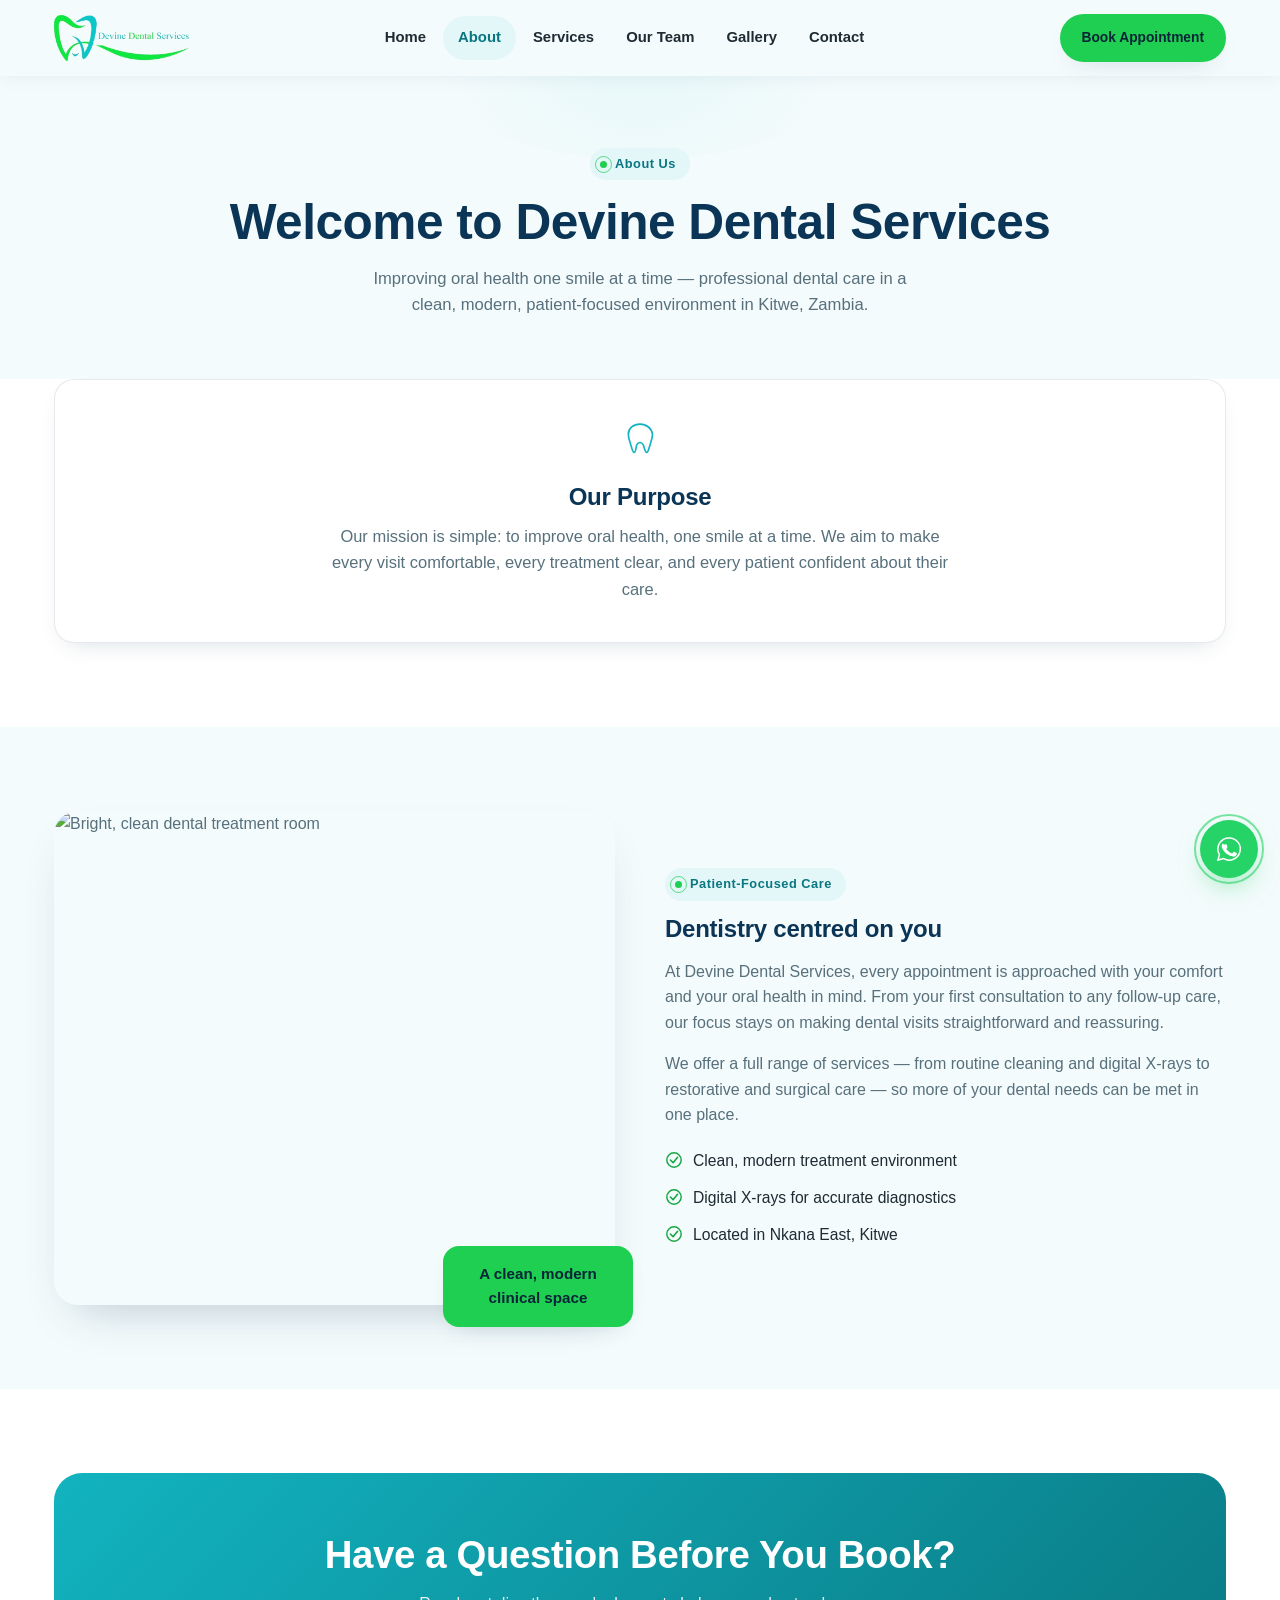
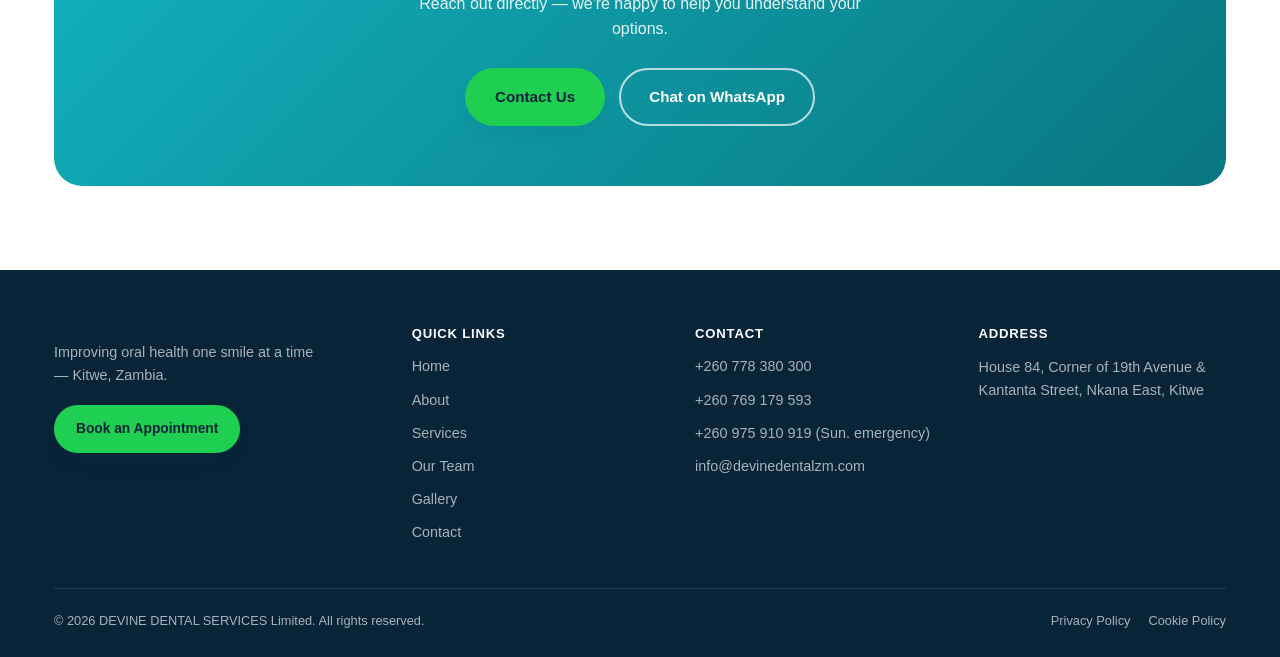
==== commit ee309880: "Add files via upload" ====
--- a/about.html
+++ b/about.html
@@ -45,7 +45,7 @@
       <div class="row">
         <a href="tel:+260778380300"><svg width="18" height="18" viewBox="0 0 20 20" fill="none"><path d="M3 3c0 8 6 14 14 14l2-4-5-2-2 2c-2-1-4-3-5-5l2-2-2-5-4 2z" stroke="currentColor" stroke-width="1.6" stroke-linejoin="round"/></svg>Call</a>
         <a href="https://wa.me/260778380300" target="_blank" rel="noopener noreferrer"><svg width="18" height="18" viewBox="0 0 20 20" fill="none"><path d="M10 2a8 8 0 00-6.9 12l-1 4 4.1-1A8 8 0 1010 2z" stroke="currentColor" stroke-width="1.5"/></svg>WhatsApp</a>
-        <a href="https://maps.google.com/?q=House+84+Corner+of+19th+Avenue+%26+Kantanta+Street+Nkana+East+Kitwe+Zambia" target="_blank" rel="noopener noreferrer"><svg width="18" height="18" viewBox="0 0 20 20" fill="none"><path d="M2 4l8 6 8-6" stroke="currentColor" stroke-width="1.6"/><rect x="2" y="4" width="16" height="12" rx="2" stroke="currentColor" stroke-width="1.6"/></svg>Directions</a>
+        <a href="https://www.google.com/maps/dir/?api=1&destination=-12.8208934,28.22420173" target="_blank" rel="noopener noreferrer"><svg width="18" height="18" viewBox="0 0 20 20" fill="none"><path d="M2 4l8 6 8-6" stroke="currentColor" stroke-width="1.6"/><rect x="2" y="4" width="16" height="12" rx="2" stroke="currentColor" stroke-width="1.6"/></svg>Directions</a>
       </div>
     </div>
   </div>
@@ -106,7 +106,6 @@
   <div class="container">
     <div class="footer-grid">
       <div class="footer-brand">
-        <img src="assets/img/logo-icon.png" alt="Devine Dental Services" style="height:56px;width:auto">
         <p>Improving oral health one smile at a time — Kitwe, Zambia.</p>
         <a href="contact.html" class="btn btn-primary btn-sm">Book an Appointment</a>
       </div>
--- a/css/style.css
+++ b/css/style.css
@@ -190,8 +190,8 @@
 .site-header.solid { box-shadow: 0 4px 22px rgba(11,53,86,0.1); padding: 10px 0; }
 .nav-row { display: flex; align-items: center; justify-content: space-between; gap: 18px; }
 .brand { display: flex; align-items: center; gap: 10px; flex-shrink: 0; }
-.brand img { height: 44px; width: auto; transition: height 0.3s ease; }
-.site-header.solid .brand img { height: 38px; }
+.brand img { height: 46px; width: auto; transition: height 0.3s ease; }
+.site-header.solid .brand img { height: 40px; }
 .nav-links { display: flex; align-items: center; gap: 2px; }
 .nav-links a {
   padding: 10px 15px;
@@ -391,29 +391,30 @@
 /* ==========================================================================
    SERVICE CARDS
    ========================================================================== */
-.services-grid { display: grid; grid-template-columns: repeat(4, 1fr); gap: 20px; }
+.services-grid { display: grid; grid-template-columns: repeat(3, 1fr); gap: 28px; }
 .service-card {
   background: var(--white); border-radius: var(--radius); overflow: hidden;
   box-shadow: var(--shadow-sm); border: 1px solid var(--line);
   transition: transform 0.25s ease, box-shadow 0.25s ease, border-color .25s ease;
+  display: flex; flex-direction: column; height: 100%;
 }
 .service-card:hover { transform: translateY(-6px); box-shadow: var(--shadow); border-color: transparent; }
-.service-card .thumb { position: relative; aspect-ratio: 16/11; overflow: hidden; }
+.service-card .thumb { position: relative; aspect-ratio: 4/3; overflow: hidden; background: var(--bg); }
 .service-card .thumb img { width: 100%; height: 100%; object-fit: cover; transition: transform 0.5s ease; }
 .service-card:hover .thumb img { transform: scale(1.07); }
-.service-card .body { padding: 22px 22px 26px; position: relative; }
+.service-card .body { padding: 30px 26px 32px; position: relative; flex: 1; display: flex; flex-direction: column; }
 .service-card .ic {
-  width: 50px; height: 50px; border-radius: 14px;
+  width: 54px; height: 54px; border-radius: 15px;
   display: flex; align-items: center; justify-content: center;
   background: var(--white);
   color: var(--teal-deep);
-  position: absolute; top: -25px; left: 22px;
+  position: absolute; top: -27px; left: 26px;
   box-shadow: var(--shadow-sm);
   border: 1px solid var(--line);
 }
-.service-card .body { padding-top: 34px; }
-.service-card h3 { font-size: 1.05rem; margin-bottom: 8px; }
-.service-card p { font-size: 0.9rem; color: var(--ink-mute); }
+.service-card .body { padding-top: 38px; }
+.service-card h3 { font-size: 1.18rem; margin-bottom: 10px; }
+.service-card p { font-size: 0.96rem; line-height: 1.55; color: var(--ink-mute); }
 
 /* ==========================================================================
    WHY CHOOSE US
@@ -685,6 +686,7 @@
 @media (max-width: 1080px) {
   .nav-links { display: none; }
   .nav-menu-btn { display: flex; }
+  .brand img { height: 38px; }
   .hero-grid { grid-template-columns: 1fr; }
   .split { grid-template-columns: 1fr; }
   .split-media { order: -1; }
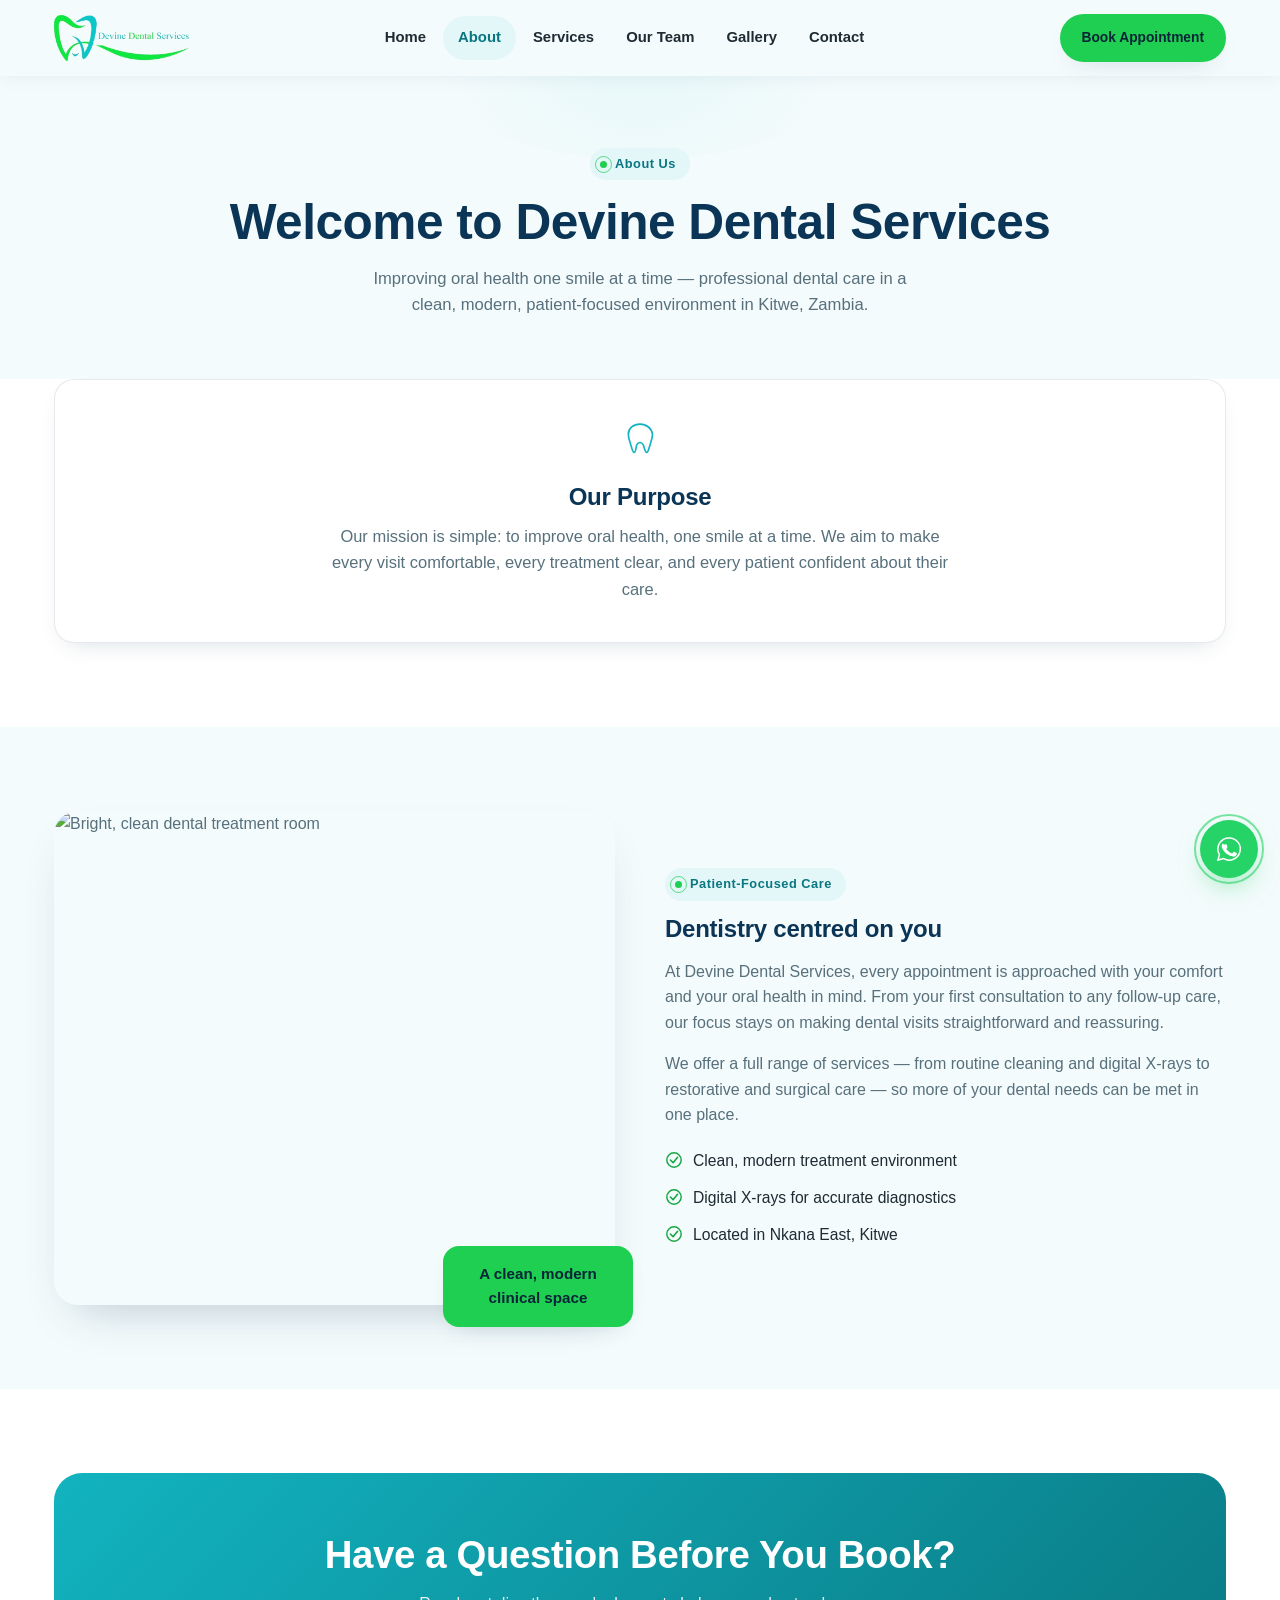
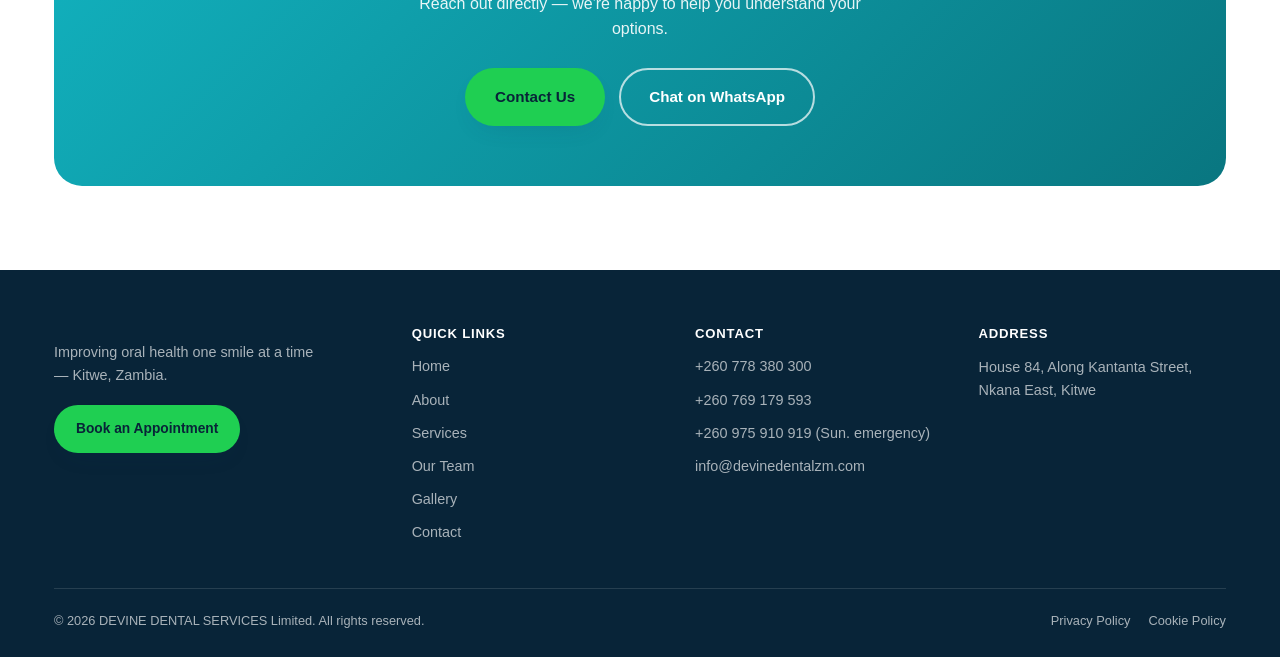
==== commit b26fece3: "Add files via upload" ====
--- a/about.html
+++ b/about.html
@@ -123,7 +123,7 @@
       </div>
       <div class="footer-col">
         <h4>ADDRESS</h4>
-        <p>House 84, Corner of 19th Avenue &amp; Kantanta Street, Nkana East, Kitwe</p>
+        <p>House 84, Along Kantanta Street, Nkana East, Kitwe</p>
       </div>
     </div>
     <div class="footer-bottom">
--- a/css/style.css
+++ b/css/style.css
@@ -399,7 +399,7 @@
   display: flex; flex-direction: column; height: 100%;
 }
 .service-card:hover { transform: translateY(-6px); box-shadow: var(--shadow); border-color: transparent; }
-.service-card .thumb { position: relative; aspect-ratio: 4/3; overflow: hidden; background: var(--bg); }
+.service-card .thumb { position: relative; aspect-ratio: 4/5; overflow: hidden; background: var(--bg); }
 .service-card .thumb img { width: 100%; height: 100%; object-fit: cover; transition: transform 0.5s ease; }
 .service-card:hover .thumb img { transform: scale(1.07); }
 .service-card .body { padding: 30px 26px 32px; position: relative; flex: 1; display: flex; flex-direction: column; }
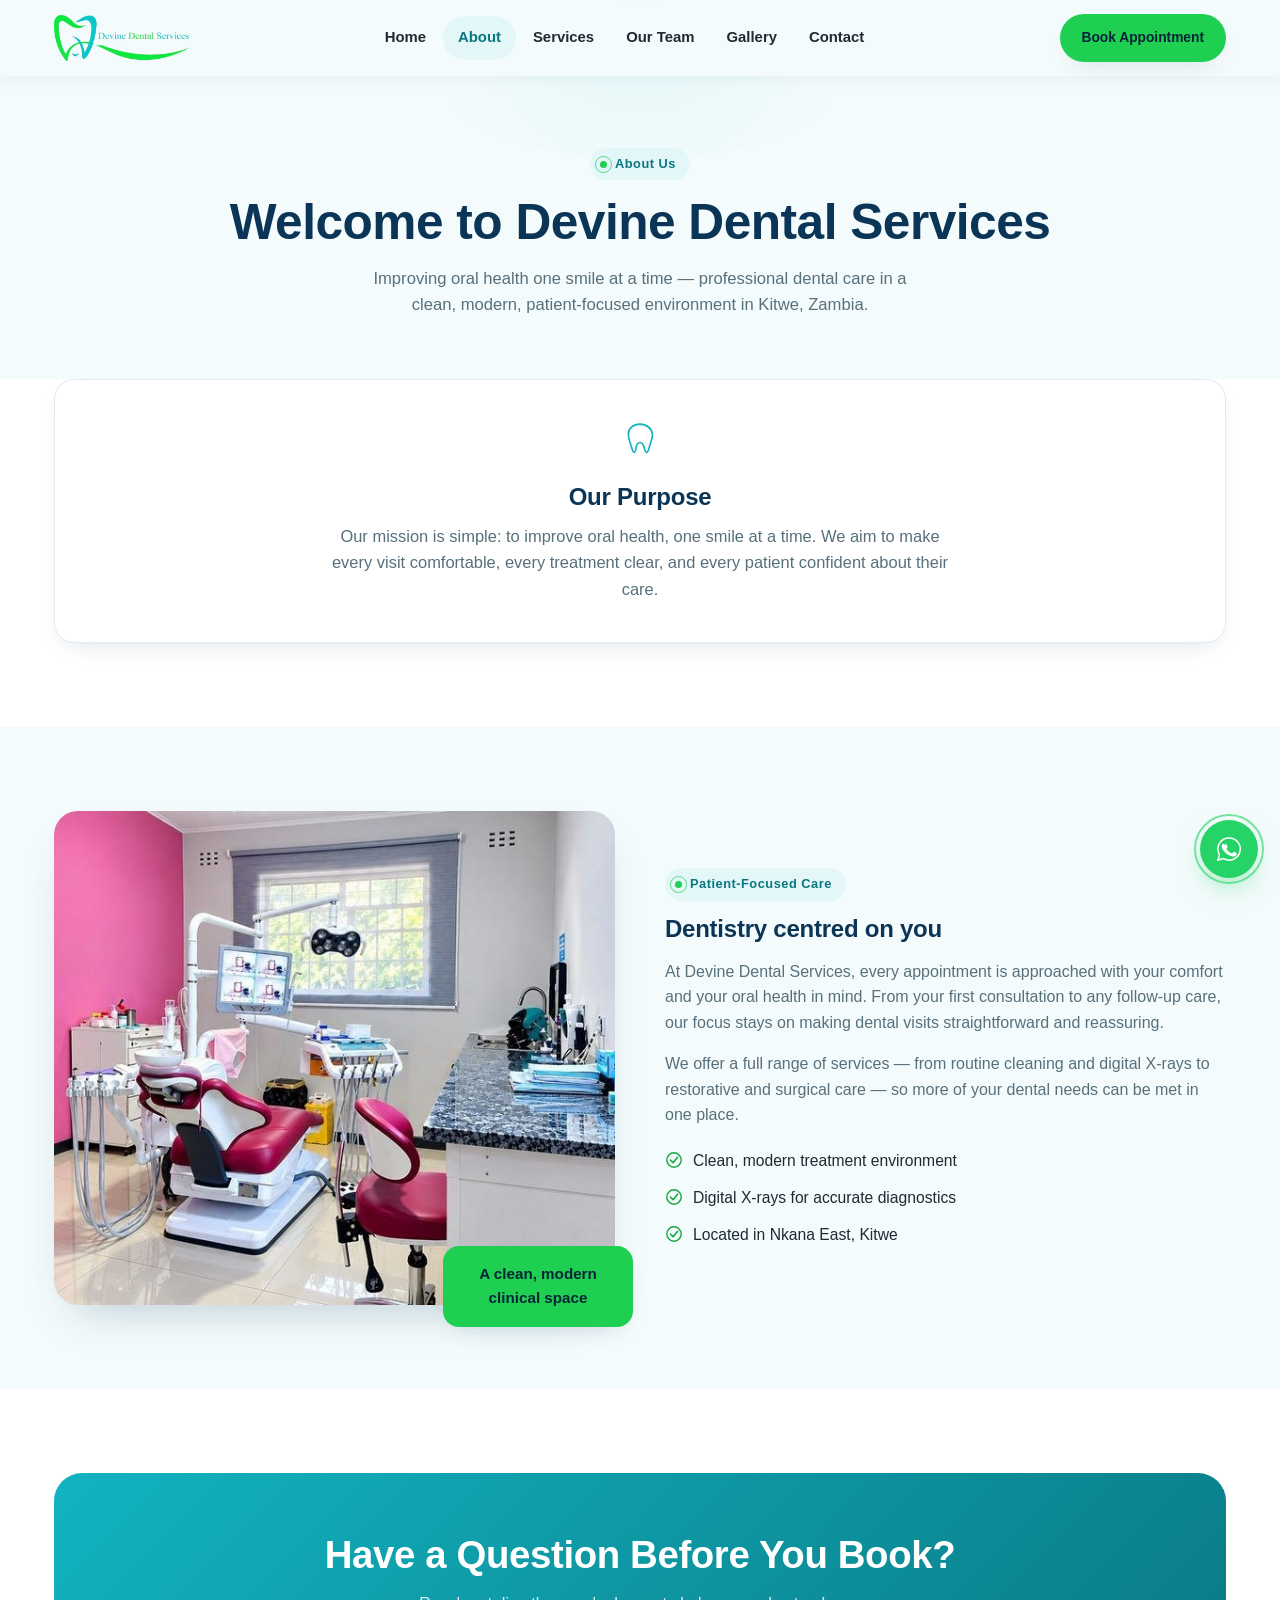
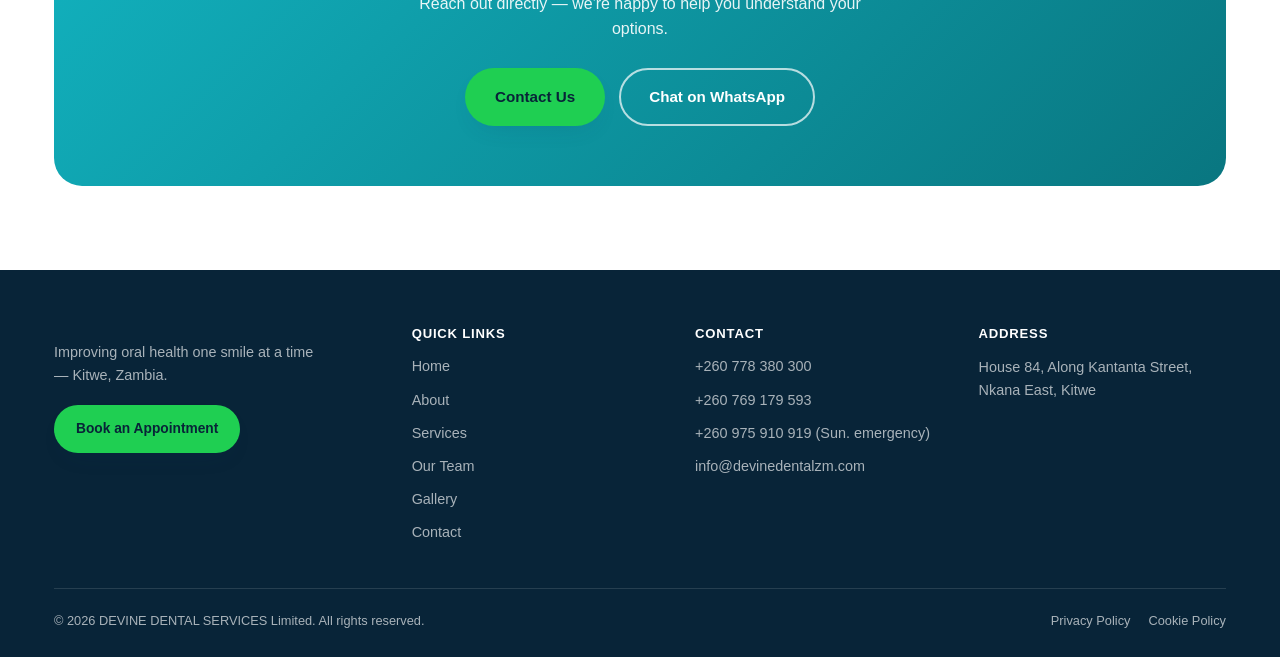
==== commit 42a531e0: "Add files via upload" ====
--- a/about.html
+++ b/about.html
@@ -72,7 +72,7 @@
 <section class="section section-bg">
   <div class="container split">
     <div class="split-media reveal">
-      <img src="https://images.unsplash.com/photo-1598256989800-fe5f95da9787?w=800&q=80&auto=format&fit=crop" alt="Bright, clean dental treatment room" loading="lazy">
+      <img src="assets/img/about-room.jpg" alt="Bright, clean dental treatment room" loading="lazy">
       <div class="badge">A clean, modern clinical space</div>
     </div>
     <div class="reveal">
